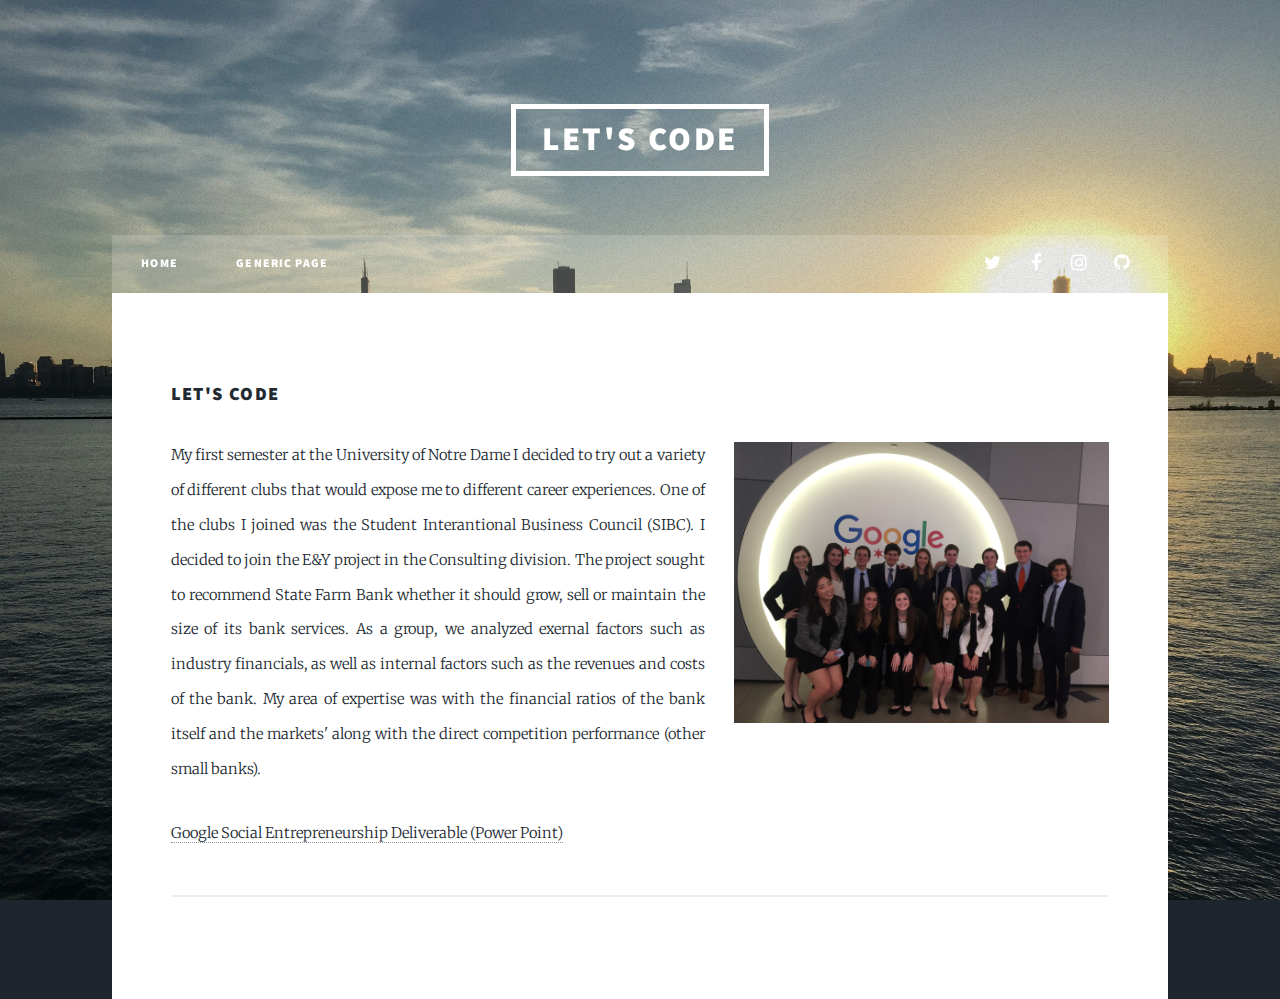
==== accenture.html @ 3b5576fb "addition of html pages (without much modifications to the actual pages) I am just setting up the ske" ====
<!DOCTYPE HTML>
<!--
	Massively by HTML5 UP
	html5up.net | @ajlkn
	Free for personal and commercial use under the CCA 3.0 license (html5up.net/license)
-->
<html>
	<head>
		<title>Let's Code</title>
		<meta charset="utf-8" />
		<meta name="viewport" content="width=device-width, initial-scale=1, user-scalable=no" />
		<link rel="stylesheet" href="assets/css/main.css" />
		<noscript><link rel="stylesheet" href="assets/css/noscript.css" /></noscript>
	</head>
	<body class="is-loading">

		<!-- Wrapper -->
			<div id="wrapper">

				<!-- Header -->
					<header id="header">
						<a href="letscode.html" class="logo">Let's Code</a>
					</header>

				<!-- Nav -->
					<nav id="nav">
						<ul class="links">
							<li><a href="index.html">Home</a></li>
							<li><a href="generic.html">Generic Page</a></li>
						</ul>
						<ul class="icons">
							<li><a href="https://twitter.com/jorginazario?lang=en" class="icon fa-twitter"><span class="label">Twitter</span></a></li>
							<li><a href="https://www.facebook.com/jorge.nazario.1253" class="icon fa-facebook"><span class="label">Facebook</span></a></li>
							<li><a href="https://www.instagram.com/jorginazario/" class="icon fa-instagram"><span class="label">Instagram</span></a></li>
							<li><a href="https://github.com/jorginazario" class="icon fa-github"><span class="label">GitHub</span></a></li>
						</ul>
					</nav>

				<!-- Main -->
					<div id="main">

						<!-- Post -->
							<section class="post">

									<h3>Let's Code</h3>
									<p><span class="image right"><img src="images/Google_Group.JPG" alt="" /></span><p>My first semester at the University of Notre Dame I decided to try out a variety of different clubs that would expose me to different career experiences. One of the clubs I joined was the Student Interantional Business Council (SIBC). I decided to join the E&Y project in the Consulting division. The project sought to recommend State Farm Bank whether it should grow, sell or maintain the size of its bank services. As a group, we analyzed exernal factors such as industry financials, as well as internal factors such as the revenues and costs of the bank. My area of expertise was with the financial ratios of the bank itself and the markets' along with the direct competition performance (other small banks). </p>
									<a href="PEPYDECKFINALINPROGRESS.pdf"><span class="image right"></span>Google Social Entrepreneurship Deliverable (Power Point)</a>
									<hr />
                        </section>
                </div>

			</div>

		<!-- Scripts -->
			<script src="assets/js/jquery.min.js"></script>
			<script src="assets/js/jquery.scrollex.min.js"></script>
			<script src="assets/js/jquery.scrolly.min.js"></script>
			<script src="assets/js/skel.min.js"></script>
			<script src="assets/js/util.js"></script>
			<script src="assets/js/main.js"></script>

	</body>
</html>
---- assets/css/main.css ----
@import url(font-awesome.min.css);
@import url("https://fonts.googleapis.com/css?family=Merriweather:300,700,300italic,700italic|Source+Sans+Pro:900");

/*
	Massively by HTML5 UP
	html5up.net | @ajlkn
	Free for personal and commercial use under the CCA 3.0 license (html5up.net/license)
*/

/* Reset */

	html, body, div, span, applet, object, iframe, h1, h2, h3, h4, h5, h6, p, blockquote, pre, a, abbr, acronym, address, big, cite, code, del, dfn, em, img, ins, kbd, q, s, samp, small, strike, strong, sub, sup, tt, var, b, u, i, center, dl, dt, dd, ol, ul, li, fieldset, form, label, legend, table, caption, tbody, tfoot, thead, tr, th, td, article, aside, canvas, details, embed, figure, figcaption, footer, header, hgroup, menu, nav, output, ruby, section, summary, time, mark, audio, video {
		margin: 0;
		padding: 0;
		border: 0;
		font-size: 100%;
		font: inherit;
		vertical-align: baseline;
	}

	article, aside, details, figcaption, figure, footer, header, hgroup, menu, nav, section {
		display: block;
	}

	body {
		line-height: 1;
	}

	ol, ul {
		list-style: none;
	}

	blockquote, q {
		quotes: none;
	}

	blockquote:before, blockquote:after, q:before, q:after {
		content: '';
		content: none;
	}

	table {
		border-collapse: collapse;
		border-spacing: 0;
	}

	body {
		-webkit-text-size-adjust: none;
	}

/* Box Model */

	*, *:before, *:after {
		-moz-box-sizing: border-box;
		-webkit-box-sizing: border-box;
		box-sizing: border-box;
	}

/* Grid */

	.row {
		border-bottom: solid 1px transparent;
		-moz-box-sizing: border-box;
		-webkit-box-sizing: border-box;
		box-sizing: border-box;
	}

	.row > * {
		float: left;
		-moz-box-sizing: border-box;
		-webkit-box-sizing: border-box;
		box-sizing: border-box;
	}

	.row:after, .row:before {
		content: '';
		display: block;
		clear: both;
		height: 0;
	}

	.row.uniform > * > :first-child {
		margin-top: 0;
	}

	.row.uniform > * > :last-child {
		margin-bottom: 0;
	}

	.row.\30 \25 > * {
		padding: 0 0 0 0rem;
	}

	.row.\30 \25 {
		margin: 0 0 -1px 0rem;
	}

	.row.uniform.\30 \25 > * {
		padding: 0rem 0 0 0rem;
	}

	.row.uniform.\30 \25 {
		margin: 0rem 0 -1px 0rem;
	}

	.row > * {
		padding: 0 0 0 1.5rem;
	}

	.row {
		margin: 0 0 -1px -1.5rem;
	}

	.row.uniform > * {
		padding: 1.5rem 0 0 1.5rem;
	}

	.row.uniform {
		margin: -1.5rem 0 -1px -1.5rem;
	}

	.row.\32 00\25 > * {
		padding: 0 0 0 3rem;
	}

	.row.\32 00\25 {
		margin: 0 0 -1px -3rem;
	}

	.row.uniform.\32 00\25 > * {
		padding: 3rem 0 0 3rem;
	}

	.row.uniform.\32 00\25 {
		margin: -3rem 0 -1px -3rem;
	}

	.row.\31 50\25 > * {
		padding: 0 0 0 2.25rem;
	}

	.row.\31 50\25 {
		margin: 0 0 -1px -2.25rem;
	}

	.row.uniform.\31 50\25 > * {
		padding: 2.25rem 0 0 2.25rem;
	}

	.row.uniform.\31 50\25 {
		margin: -2.25rem 0 -1px -2.25rem;
	}

	.row.\35 0\25 > * {
		padding: 0 0 0 0.75rem;
	}

	.row.\35 0\25 {
		margin: 0 0 -1px -0.75rem;
	}

	.row.uniform.\35 0\25 > * {
		padding: 0.75rem 0 0 0.75rem;
	}

	.row.uniform.\35 0\25 {
		margin: -0.75rem 0 -1px -0.75rem;
	}

	.row.\32 5\25 > * {
		padding: 0 0 0 0.375rem;
	}

	.row.\32 5\25 {
		margin: 0 0 -1px -0.375rem;
	}

	.row.uniform.\32 5\25 > * {
		padding: 0.375rem 0 0 0.375rem;
	}

	.row.uniform.\32 5\25 {
		margin: -0.375rem 0 -1px -0.375rem;
	}

	.\31 2u, .\31 2u\24 {
		width: 100%;
		clear: none;
		margin-left: 0;
	}

	.\31 1u, .\31 1u\24 {
		width: 91.6666666667%;
		clear: none;
		margin-left: 0;
	}

	.\31 0u, .\31 0u\24 {
		width: 83.3333333333%;
		clear: none;
		margin-left: 0;
	}

	.\39 u, .\39 u\24 {
		width: 75%;
		clear: none;
		margin-left: 0;
	}

	.\38 u, .\38 u\24 {
		width: 66.6666666667%;
		clear: none;
		margin-left: 0;
	}

	.\37 u, .\37 u\24 {
		width: 58.3333333333%;
		clear: none;
		margin-left: 0;
	}

	.\36 u, .\36 u\24 {
		width: 50%;
		clear: none;
		margin-left: 0;
	}

	.\35 u, .\35 u\24 {
		width: 41.6666666667%;
		clear: none;
		margin-left: 0;
	}

	.\34 u, .\34 u\24 {
		width: 33.3333333333%;
		clear: none;
		margin-left: 0;
	}

	.\33 u, .\33 u\24 {
		width: 25%;
		clear: none;
		margin-left: 0;
	}

	.\32 u, .\32 u\24 {
		width: 16.6666666667%;
		clear: none;
		margin-left: 0;
	}

	.\31 u, .\31 u\24 {
		width: 8.3333333333%;
		clear: none;
		margin-left: 0;
	}

	.\31 2u\24 + *,
	.\31 1u\24 + *,
	.\31 0u\24 + *,
	.\39 u\24 + *,
	.\38 u\24 + *,
	.\37 u\24 + *,
	.\36 u\24 + *,
	.\35 u\24 + *,
	.\34 u\24 + *,
	.\33 u\24 + *,
	.\32 u\24 + *,
	.\31 u\24 + * {
		clear: left;
	}

	.\-11u {
		margin-left: 91.66667%;
	}

	.\-10u {
		margin-left: 83.33333%;
	}

	.\-9u {
		margin-left: 75%;
	}

	.\-8u {
		margin-left: 66.66667%;
	}

	.\-7u {
		margin-left: 58.33333%;
	}

	.\-6u {
		margin-left: 50%;
	}

	.\-5u {
		margin-left: 41.66667%;
	}

	.\-4u {
		margin-left: 33.33333%;
	}

	.\-3u {
		margin-left: 25%;
	}

	.\-2u {
		margin-left: 16.66667%;
	}

	.\-1u {
		margin-left: 8.33333%;
	}

	@media screen and (max-width: 1680px) {

		.row > * {
			padding: 0 0 0 1.5rem;
		}

		.row {
			margin: 0 0 -1px -1.5rem;
		}

		.row.uniform > * {
			padding: 1.5rem 0 0 1.5rem;
		}

		.row.uniform {
			margin: -1.5rem 0 -1px -1.5rem;
		}

		.row.\32 00\25 > * {
			padding: 0 0 0 3rem;
		}

		.row.\32 00\25 {
			margin: 0 0 -1px -3rem;
		}

		.row.uniform.\32 00\25 > * {
			padding: 3rem 0 0 3rem;
		}

		.row.uniform.\32 00\25 {
			margin: -3rem 0 -1px -3rem;
		}

		.row.\31 50\25 > * {
			padding: 0 0 0 2.25rem;
		}

		.row.\31 50\25 {
			margin: 0 0 -1px -2.25rem;
		}

		.row.uniform.\31 50\25 > * {
			padding: 2.25rem 0 0 2.25rem;
		}

		.row.uniform.\31 50\25 {
			margin: -2.25rem 0 -1px -2.25rem;
		}

		.row.\35 0\25 > * {
			padding: 0 0 0 0.75rem;
		}

		.row.\35 0\25 {
			margin: 0 0 -1px -0.75rem;
		}

		.row.uniform.\35 0\25 > * {
			padding: 0.75rem 0 0 0.75rem;
		}

		.row.uniform.\35 0\25 {
			margin: -0.75rem 0 -1px -0.75rem;
		}

		.row.\32 5\25 > * {
			padding: 0 0 0 0.375rem;
		}

		.row.\32 5\25 {
			margin: 0 0 -1px -0.375rem;
		}

		.row.uniform.\32 5\25 > * {
			padding: 0.375rem 0 0 0.375rem;
		}

		.row.uniform.\32 5\25 {
			margin: -0.375rem 0 -1px -0.375rem;
		}

		.\31 2u\28xlarge\29, .\31 2u\24\28xlarge\29 {
			width: 100%;
			clear: none;
			margin-left: 0;
		}

		.\31 1u\28xlarge\29, .\31 1u\24\28xlarge\29 {
			width: 91.6666666667%;
			clear: none;
			margin-left: 0;
		}

		.\31 0u\28xlarge\29, .\31 0u\24\28xlarge\29 {
			width: 83.3333333333%;
			clear: none;
			margin-left: 0;
		}

		.\39 u\28xlarge\29, .\39 u\24\28xlarge\29 {
			width: 75%;
			clear: none;
			margin-left: 0;
		}

		.\38 u\28xlarge\29, .\38 u\24\28xlarge\29 {
			width: 66.6666666667%;
			clear: none;
			margin-left: 0;
		}

		.\37 u\28xlarge\29, .\37 u\24\28xlarge\29 {
			width: 58.3333333333%;
			clear: none;
			margin-left: 0;
		}

		.\36 u\28xlarge\29, .\36 u\24\28xlarge\29 {
			width: 50%;
			clear: none;
			margin-left: 0;
		}

		.\35 u\28xlarge\29, .\35 u\24\28xlarge\29 {
			width: 41.6666666667%;
			clear: none;
			margin-left: 0;
		}

		.\34 u\28xlarge\29, .\34 u\24\28xlarge\29 {
			width: 33.3333333333%;
			clear: none;
			margin-left: 0;
		}

		.\33 u\28xlarge\29, .\33 u\24\28xlarge\29 {
			width: 25%;
			clear: none;
			margin-left: 0;
		}

		.\32 u\28xlarge\29, .\32 u\24\28xlarge\29 {
			width: 16.6666666667%;
			clear: none;
			margin-left: 0;
		}

		.\31 u\28xlarge\29, .\31 u\24\28xlarge\29 {
			width: 8.3333333333%;
			clear: none;
			margin-left: 0;
		}

		.\31 2u\24\28xlarge\29 + *,
		.\31 1u\24\28xlarge\29 + *,
		.\31 0u\24\28xlarge\29 + *,
		.\39 u\24\28xlarge\29 + *,
		.\38 u\24\28xlarge\29 + *,
		.\37 u\24\28xlarge\29 + *,
		.\36 u\24\28xlarge\29 + *,
		.\35 u\24\28xlarge\29 + *,
		.\34 u\24\28xlarge\29 + *,
		.\33 u\24\28xlarge\29 + *,
		.\32 u\24\28xlarge\29 + *,
		.\31 u\24\28xlarge\29 + * {
			clear: left;
		}

		.\-11u\28xlarge\29 {
			margin-left: 91.66667%;
		}

		.\-10u\28xlarge\29 {
			margin-left: 83.33333%;
		}

		.\-9u\28xlarge\29 {
			margin-left: 75%;
		}

		.\-8u\28xlarge\29 {
			margin-left: 66.66667%;
		}

		.\-7u\28xlarge\29 {
			margin-left: 58.33333%;
		}

		.\-6u\28xlarge\29 {
			margin-left: 50%;
		}

		.\-5u\28xlarge\29 {
			margin-left: 41.66667%;
		}

		.\-4u\28xlarge\29 {
			margin-left: 33.33333%;
		}

		.\-3u\28xlarge\29 {
			margin-left: 25%;
		}

		.\-2u\28xlarge\29 {
			margin-left: 16.66667%;
		}

		.\-1u\28xlarge\29 {
			margin-left: 8.33333%;
		}

	}

	@media screen and (max-width: 1280px) {

		.row > * {
			padding: 0 0 0 1.5rem;
		}

		.row {
			margin: 0 0 -1px -1.5rem;
		}

		.row.uniform > * {
			padding: 1.5rem 0 0 1.5rem;
		}

		.row.uniform {
			margin: -1.5rem 0 -1px -1.5rem;
		}

		.row.\32 00\25 > * {
			padding: 0 0 0 3rem;
		}

		.row.\32 00\25 {
			margin: 0 0 -1px -3rem;
		}

		.row.uniform.\32 00\25 > * {
			padding: 3rem 0 0 3rem;
		}

		.row.uniform.\32 00\25 {
			margin: -3rem 0 -1px -3rem;
		}

		.row.\31 50\25 > * {
			padding: 0 0 0 2.25rem;
		}

		.row.\31 50\25 {
			margin: 0 0 -1px -2.25rem;
		}

		.row.uniform.\31 50\25 > * {
			padding: 2.25rem 0 0 2.25rem;
		}

		.row.uniform.\31 50\25 {
			margin: -2.25rem 0 -1px -2.25rem;
		}

		.row.\35 0\25 > * {
			padding: 0 0 0 0.75rem;
		}

		.row.\35 0\25 {
			margin: 0 0 -1px -0.75rem;
		}

		.row.uniform.\35 0\25 > * {
			padding: 0.75rem 0 0 0.75rem;
		}

		.row.uniform.\35 0\25 {
			margin: -0.75rem 0 -1px -0.75rem;
		}

		.row.\32 5\25 > * {
			padding: 0 0 0 0.375rem;
		}

		.row.\32 5\25 {
			margin: 0 0 -1px -0.375rem;
		}

		.row.uniform.\32 5\25 > * {
			padding: 0.375rem 0 0 0.375rem;
		}

		.row.uniform.\32 5\25 {
			margin: -0.375rem 0 -1px -0.375rem;
		}

		.\31 2u\28large\29, .\31 2u\24\28large\29 {
			width: 100%;
			clear: none;
			margin-left: 0;
		}

		.\31 1u\28large\29, .\31 1u\24\28large\29 {
			width: 91.6666666667%;
			clear: none;
			margin-left: 0;
		}

		.\31 0u\28large\29, .\31 0u\24\28large\29 {
			width: 83.3333333333%;
			clear: none;
			margin-left: 0;
		}

		.\39 u\28large\29, .\39 u\24\28large\29 {
			width: 75%;
			clear: none;
			margin-left: 0;
		}

		.\38 u\28large\29, .\38 u\24\28large\29 {
			width: 66.6666666667%;
			clear: none;
			margin-left: 0;
		}

		.\37 u\28large\29, .\37 u\24\28large\29 {
			width: 58.3333333333%;
			clear: none;
			margin-left: 0;
		}

		.\36 u\28large\29, .\36 u\24\28large\29 {
			width: 50%;
			clear: none;
			margin-left: 0;
		}

		.\35 u\28large\29, .\35 u\24\28large\29 {
			width: 41.6666666667%;
			clear: none;
			margin-left: 0;
		}

		.\34 u\28large\29, .\34 u\24\28large\29 {
			width: 33.3333333333%;
			clear: none;
			margin-left: 0;
		}

		.\33 u\28large\29, .\33 u\24\28large\29 {
			width: 25%;
			clear: none;
			margin-left: 0;
		}

		.\32 u\28large\29, .\32 u\24\28large\29 {
			width: 16.6666666667%;
			clear: none;
			margin-left: 0;
		}

		.\31 u\28large\29, .\31 u\24\28large\29 {
			width: 8.3333333333%;
			clear: none;
			margin-left: 0;
		}

		.\31 2u\24\28large\29 + *,
		.\31 1u\24\28large\29 + *,
		.\31 0u\24\28large\29 + *,
		.\39 u\24\28large\29 + *,
		.\38 u\24\28large\29 + *,
		.\37 u\24\28large\29 + *,
		.\36 u\24\28large\29 + *,
		.\35 u\24\28large\29 + *,
		.\34 u\24\28large\29 + *,
		.\33 u\24\28large\29 + *,
		.\32 u\24\28large\29 + *,
		.\31 u\24\28large\29 + * {
			clear: left;
		}

		.\-11u\28large\29 {
			margin-left: 91.66667%;
		}

		.\-10u\28large\29 {
			margin-left: 83.33333%;
		}

		.\-9u\28large\29 {
			margin-left: 75%;
		}

		.\-8u\28large\29 {
			margin-left: 66.66667%;
		}

		.\-7u\28large\29 {
			margin-left: 58.33333%;
		}

		.\-6u\28large\29 {
			margin-left: 50%;
		}

		.\-5u\28large\29 {
			margin-left: 41.66667%;
		}

		.\-4u\28large\29 {
			margin-left: 33.33333%;
		}

		.\-3u\28large\29 {
			margin-left: 25%;
		}

		.\-2u\28large\29 {
			margin-left: 16.66667%;
		}

		.\-1u\28large\29 {
			margin-left: 8.33333%;
		}

	}

	@media screen and (max-width: 980px) {

		.row > * {
			padding: 0 0 0 1.5rem;
		}

		.row {
			margin: 0 0 -1px -1.5rem;
		}

		.row.uniform > * {
			padding: 1.5rem 0 0 1.5rem;
		}

		.row.uniform {
			margin: -1.5rem 0 -1px -1.5rem;
		}

		.row.\32 00\25 > * {
			padding: 0 0 0 3rem;
		}

		.row.\32 00\25 {
			margin: 0 0 -1px -3rem;
		}

		.row.uniform.\32 00\25 > * {
			padding: 3rem 0 0 3rem;
		}

		.row.uniform.\32 00\25 {
			margin: -3rem 0 -1px -3rem;
		}

		.row.\31 50\25 > * {
			padding: 0 0 0 2.25rem;
		}

		.row.\31 50\25 {
			margin: 0 0 -1px -2.25rem;
		}

		.row.uniform.\31 50\25 > * {
			padding: 2.25rem 0 0 2.25rem;
		}

		.row.uniform.\31 50\25 {
			margin: -2.25rem 0 -1px -2.25rem;
		}

		.row.\35 0\25 > * {
			padding: 0 0 0 0.75rem;
		}

		.row.\35 0\25 {
			margin: 0 0 -1px -0.75rem;
		}

		.row.uniform.\35 0\25 > * {
			padding: 0.75rem 0 0 0.75rem;
		}

		.row.uniform.\35 0\25 {
			margin: -0.75rem 0 -1px -0.75rem;
		}

		.row.\32 5\25 > * {
			padding: 0 0 0 0.375rem;
		}

		.row.\32 5\25 {
			margin: 0 0 -1px -0.375rem;
		}

		.row.uniform.\32 5\25 > * {
			padding: 0.375rem 0 0 0.375rem;
		}

		.row.uniform.\32 5\25 {
			margin: -0.375rem 0 -1px -0.375rem;
		}

		.\31 2u\28medium\29, .\31 2u\24\28medium\29 {
			width: 100%;
			clear: none;
			margin-left: 0;
		}

		.\31 1u\28medium\29, .\31 1u\24\28medium\29 {
			width: 91.6666666667%;
			clear: none;
			margin-left: 0;
		}

		.\31 0u\28medium\29, .\31 0u\24\28medium\29 {
			width: 83.3333333333%;
			clear: none;
			margin-left: 0;
		}

		.\39 u\28medium\29, .\39 u\24\28medium\29 {
			width: 75%;
			clear: none;
			margin-left: 0;
		}

		.\38 u\28medium\29, .\38 u\24\28medium\29 {
			width: 66.6666666667%;
			clear: none;
			margin-left: 0;
		}

		.\37 u\28medium\29, .\37 u\24\28medium\29 {
			width: 58.3333333333%;
			clear: none;
			margin-left: 0;
		}

		.\36 u\28medium\29, .\36 u\24\28medium\29 {
			width: 50%;
			clear: none;
			margin-left: 0;
		}

		.\35 u\28medium\29, .\35 u\24\28medium\29 {
			width: 41.6666666667%;
			clear: none;
			margin-left: 0;
		}

		.\34 u\28medium\29, .\34 u\24\28medium\29 {
			width: 33.3333333333%;
			clear: none;
			margin-left: 0;
		}

		.\33 u\28medium\29, .\33 u\24\28medium\29 {
			width: 25%;
			clear: none;
			margin-left: 0;
		}

		.\32 u\28medium\29, .\32 u\24\28medium\29 {
			width: 16.6666666667%;
			clear: none;
			margin-left: 0;
		}

		.\31 u\28medium\29, .\31 u\24\28medium\29 {
			width: 8.3333333333%;
			clear: none;
			margin-left: 0;
		}

		.\31 2u\24\28medium\29 + *,
		.\31 1u\24\28medium\29 + *,
		.\31 0u\24\28medium\29 + *,
		.\39 u\24\28medium\29 + *,
		.\38 u\24\28medium\29 + *,
		.\37 u\24\28medium\29 + *,
		.\36 u\24\28medium\29 + *,
		.\35 u\24\28medium\29 + *,
		.\34 u\24\28medium\29 + *,
		.\33 u\24\28medium\29 + *,
		.\32 u\24\28medium\29 + *,
		.\31 u\24\28medium\29 + * {
			clear: left;
		}

		.\-11u\28medium\29 {
			margin-left: 91.66667%;
		}

		.\-10u\28medium\29 {
			margin-left: 83.33333%;
		}

		.\-9u\28medium\29 {
			margin-left: 75%;
		}

		.\-8u\28medium\29 {
			margin-left: 66.66667%;
		}

		.\-7u\28medium\29 {
			margin-left: 58.33333%;
		}

		.\-6u\28medium\29 {
			margin-left: 50%;
		}

		.\-5u\28medium\29 {
			margin-left: 41.66667%;
		}

		.\-4u\28medium\29 {
			margin-left: 33.33333%;
		}

		.\-3u\28medium\29 {
			margin-left: 25%;
		}

		.\-2u\28medium\29 {
			margin-left: 16.66667%;
		}

		.\-1u\28medium\29 {
			margin-left: 8.33333%;
		}

	}

	@media screen and (max-width: 736px) {

		.row > * {
			padding: 0 0 0 1.5rem;
		}

		.row {
			margin: 0 0 -1px -1.5rem;
		}

		.row.uniform > * {
			padding: 1.5rem 0 0 1.5rem;
		}

		.row.uniform {
			margin: -1.5rem 0 -1px -1.5rem;
		}

		.row.\32 00\25 > * {
			padding: 0 0 0 3rem;
		}

		.row.\32 00\25 {
			margin: 0 0 -1px -3rem;
		}

		.row.uniform.\32 00\25 > * {
			padding: 3rem 0 0 3rem;
		}

		.row.uniform.\32 00\25 {
			margin: -3rem 0 -1px -3rem;
		}

		.row.\31 50\25 > * {
			padding: 0 0 0 2.25rem;
		}

		.row.\31 50\25 {
			margin: 0 0 -1px -2.25rem;
		}

		.row.uniform.\31 50\25 > * {
			padding: 2.25rem 0 0 2.25rem;
		}

		.row.uniform.\31 50\25 {
			margin: -2.25rem 0 -1px -2.25rem;
		}

		.row.\35 0\25 > * {
			padding: 0 0 0 0.75rem;
		}

		.row.\35 0\25 {
			margin: 0 0 -1px -0.75rem;
		}

		.row.uniform.\35 0\25 > * {
			padding: 0.75rem 0 0 0.75rem;
		}

		.row.uniform.\35 0\25 {
			margin: -0.75rem 0 -1px -0.75rem;
		}

		.row.\32 5\25 > * {
			padding: 0 0 0 0.375rem;
		}

		.row.\32 5\25 {
			margin: 0 0 -1px -0.375rem;
		}

		.row.uniform.\32 5\25 > * {
			padding: 0.375rem 0 0 0.375rem;
		}

		.row.uniform.\32 5\25 {
			margin: -0.375rem 0 -1px -0.375rem;
		}

		.\31 2u\28small\29, .\31 2u\24\28small\29 {
			width: 100%;
			clear: none;
			margin-left: 0;
		}

		.\31 1u\28small\29, .\31 1u\24\28small\29 {
			width: 91.6666666667%;
			clear: none;
			margin-left: 0;
		}

		.\31 0u\28small\29, .\31 0u\24\28small\29 {
			width: 83.3333333333%;
			clear: none;
			margin-left: 0;
		}

		.\39 u\28small\29, .\39 u\24\28small\29 {
			width: 75%;
			clear: none;
			margin-left: 0;
		}

		.\38 u\28small\29, .\38 u\24\28small\29 {
			width: 66.6666666667%;
			clear: none;
			margin-left: 0;
		}

		.\37 u\28small\29, .\37 u\24\28small\29 {
			width: 58.3333333333%;
			clear: none;
			margin-left: 0;
		}

		.\36 u\28small\29, .\36 u\24\28small\29 {
			width: 50%;
			clear: none;
			margin-left: 0;
		}

		.\35 u\28small\29, .\35 u\24\28small\29 {
			width: 41.6666666667%;
			clear: none;
			margin-left: 0;
		}

		.\34 u\28small\29, .\34 u\24\28small\29 {
			width: 33.3333333333%;
			clear: none;
			margin-left: 0;
		}

		.\33 u\28small\29, .\33 u\24\28small\29 {
			width: 25%;
			clear: none;
			margin-left: 0;
		}

		.\32 u\28small\29, .\32 u\24\28small\29 {
			width: 16.6666666667%;
			clear: none;
			margin-left: 0;
		}

		.\31 u\28small\29, .\31 u\24\28small\29 {
			width: 8.3333333333%;
			clear: none;
			margin-left: 0;
		}

		.\31 2u\24\28small\29 + *,
		.\31 1u\24\28small\29 + *,
		.\31 0u\24\28small\29 + *,
		.\39 u\24\28small\29 + *,
		.\38 u\24\28small\29 + *,
		.\37 u\24\28small\29 + *,
		.\36 u\24\28small\29 + *,
		.\35 u\24\28small\29 + *,
		.\34 u\24\28small\29 + *,
		.\33 u\24\28small\29 + *,
		.\32 u\24\28small\29 + *,
		.\31 u\24\28small\29 + * {
			clear: left;
		}

		.\-11u\28small\29 {
			margin-left: 91.66667%;
		}

		.\-10u\28small\29 {
			margin-left: 83.33333%;
		}

		.\-9u\28small\29 {
			margin-left: 75%;
		}

		.\-8u\28small\29 {
			margin-left: 66.66667%;
		}

		.\-7u\28small\29 {
			margin-left: 58.33333%;
		}

		.\-6u\28small\29 {
			margin-left: 50%;
		}

		.\-5u\28small\29 {
			margin-left: 41.66667%;
		}

		.\-4u\28small\29 {
			margin-left: 33.33333%;
		}

		.\-3u\28small\29 {
			margin-left: 25%;
		}

		.\-2u\28small\29 {
			margin-left: 16.66667%;
		}

		.\-1u\28small\29 {
			margin-left: 8.33333%;
		}

	}

	@media screen and (max-width: 480px) {

		.row > * {
			padding: 0 0 0 1.5rem;
		}

		.row {
			margin: 0 0 -1px -1.5rem;
		}

		.row.uniform > * {
			padding: 1.5rem 0 0 1.5rem;
		}

		.row.uniform {
			margin: -1.5rem 0 -1px -1.5rem;
		}

		.row.\32 00\25 > * {
			padding: 0 0 0 3rem;
		}

		.row.\32 00\25 {
			margin: 0 0 -1px -3rem;
		}

		.row.uniform.\32 00\25 > * {
			padding: 3rem 0 0 3rem;
		}

		.row.uniform.\32 00\25 {
			margin: -3rem 0 -1px -3rem;
		}

		.row.\31 50\25 > * {
			padding: 0 0 0 2.25rem;
		}

		.row.\31 50\25 {
			margin: 0 0 -1px -2.25rem;
		}

		.row.uniform.\31 50\25 > * {
			padding: 2.25rem 0 0 2.25rem;
		}

		.row.uniform.\31 50\25 {
			margin: -2.25rem 0 -1px -2.25rem;
		}

		.row.\35 0\25 > * {
			padding: 0 0 0 0.75rem;
		}

		.row.\35 0\25 {
			margin: 0 0 -1px -0.75rem;
		}

		.row.uniform.\35 0\25 > * {
			padding: 0.75rem 0 0 0.75rem;
		}

		.row.uniform.\35 0\25 {
			margin: -0.75rem 0 -1px -0.75rem;
		}

		.row.\32 5\25 > * {
			padding: 0 0 0 0.375rem;
		}

		.row.\32 5\25 {
			margin: 0 0 -1px -0.375rem;
		}

		.row.uniform.\32 5\25 > * {
			padding: 0.375rem 0 0 0.375rem;
		}

		.row.uniform.\32 5\25 {
			margin: -0.375rem 0 -1px -0.375rem;
		}

		.\31 2u\28xsmall\29, .\31 2u\24\28xsmall\29 {
			width: 100%;
			clear: none;
			margin-left: 0;
		}

		.\31 1u\28xsmall\29, .\31 1u\24\28xsmall\29 {
			width: 91.6666666667%;
			clear: none;
			margin-left: 0;
		}

		.\31 0u\28xsmall\29, .\31 0u\24\28xsmall\29 {
			width: 83.3333333333%;
			clear: none;
			margin-left: 0;
		}

		.\39 u\28xsmall\29, .\39 u\24\28xsmall\29 {
			width: 75%;
			clear: none;
			margin-left: 0;
		}

		.\38 u\28xsmall\29, .\38 u\24\28xsmall\29 {
			width: 66.6666666667%;
			clear: none;
			margin-left: 0;
		}

		.\37 u\28xsmall\29, .\37 u\24\28xsmall\29 {
			width: 58.3333333333%;
			clear: none;
			margin-left: 0;
		}

		.\36 u\28xsmall\29, .\36 u\24\28xsmall\29 {
			width: 50%;
			clear: none;
			margin-left: 0;
		}

		.\35 u\28xsmall\29, .\35 u\24\28xsmall\29 {
			width: 41.6666666667%;
			clear: none;
			margin-left: 0;
		}

		.\34 u\28xsmall\29, .\34 u\24\28xsmall\29 {
			width: 33.3333333333%;
			clear: none;
			margin-left: 0;
		}

		.\33 u\28xsmall\29, .\33 u\24\28xsmall\29 {
			width: 25%;
			clear: none;
			margin-left: 0;
		}

		.\32 u\28xsmall\29, .\32 u\24\28xsmall\29 {
			width: 16.6666666667%;
			clear: none;
			margin-left: 0;
		}

		.\31 u\28xsmall\29, .\31 u\24\28xsmall\29 {
			width: 8.3333333333%;
			clear: none;
			margin-left: 0;
		}

		.\31 2u\24\28xsmall\29 + *,
		.\31 1u\24\28xsmall\29 + *,
		.\31 0u\24\28xsmall\29 + *,
		.\39 u\24\28xsmall\29 + *,
		.\38 u\24\28xsmall\29 + *,
		.\37 u\24\28xsmall\29 + *,
		.\36 u\24\28xsmall\29 + *,
		.\35 u\24\28xsmall\29 + *,
		.\34 u\24\28xsmall\29 + *,
		.\33 u\24\28xsmall\29 + *,
		.\32 u\24\28xsmall\29 + *,
		.\31 u\24\28xsmall\29 + * {
			clear: left;
		}

		.\-11u\28xsmall\29 {
			margin-left: 91.66667%;
		}

		.\-10u\28xsmall\29 {
			margin-left: 83.33333%;
		}

		.\-9u\28xsmall\29 {
			margin-left: 75%;
		}

		.\-8u\28xsmall\29 {
			margin-left: 66.66667%;
		}

		.\-7u\28xsmall\29 {
			margin-left: 58.33333%;
		}

		.\-6u\28xsmall\29 {
			margin-left: 50%;
		}

		.\-5u\28xsmall\29 {
			margin-left: 41.66667%;
		}

		.\-4u\28xsmall\29 {
			margin-left: 33.33333%;
		}

		.\-3u\28xsmall\29 {
			margin-left: 25%;
		}

		.\-2u\28xsmall\29 {
			margin-left: 16.66667%;
		}

		.\-1u\28xsmall\29 {
			margin-left: 8.33333%;
		}

	}

	@media screen and (max-width: 360px) {

		.row > * {
			padding: 0 0 0 1.5rem;
		}

		.row {
			margin: 0 0 -1px -1.5rem;
		}

		.row.uniform > * {
			padding: 1.5rem 0 0 1.5rem;
		}

		.row.uniform {
			margin: -1.5rem 0 -1px -1.5rem;
		}

		.row.\32 00\25 > * {
			padding: 0 0 0 3rem;
		}

		.row.\32 00\25 {
			margin: 0 0 -1px -3rem;
		}

		.row.uniform.\32 00\25 > * {
			padding: 3rem 0 0 3rem;
		}

		.row.uniform.\32 00\25 {
			margin: -3rem 0 -1px -3rem;
		}

		.row.\31 50\25 > * {
			padding: 0 0 0 2.25rem;
		}

		.row.\31 50\25 {
			margin: 0 0 -1px -2.25rem;
		}

		.row.uniform.\31 50\25 > * {
			padding: 2.25rem 0 0 2.25rem;
		}

		.row.uniform.\31 50\25 {
			margin: -2.25rem 0 -1px -2.25rem;
		}

		.row.\35 0\25 > * {
			padding: 0 0 0 0.75rem;
		}

		.row.\35 0\25 {
			margin: 0 0 -1px -0.75rem;
		}

		.row.uniform.\35 0\25 > * {
			padding: 0.75rem 0 0 0.75rem;
		}

		.row.uniform.\35 0\25 {
			margin: -0.75rem 0 -1px -0.75rem;
		}

		.row.\32 5\25 > * {
			padding: 0 0 0 0.375rem;
		}

		.row.\32 5\25 {
			margin: 0 0 -1px -0.375rem;
		}

		.row.uniform.\32 5\25 > * {
			padding: 0.375rem 0 0 0.375rem;
		}

		.row.uniform.\32 5\25 {
			margin: -0.375rem 0 -1px -0.375rem;
		}

		.\31 2u\28xxsmall\29, .\31 2u\24\28xxsmall\29 {
			width: 100%;
			clear: none;
			margin-left: 0;
		}

		.\31 1u\28xxsmall\29, .\31 1u\24\28xxsmall\29 {
			width: 91.6666666667%;
			clear: none;
			margin-left: 0;
		}

		.\31 0u\28xxsmall\29, .\31 0u\24\28xxsmall\29 {
			width: 83.3333333333%;
			clear: none;
			margin-left: 0;
		}

		.\39 u\28xxsmall\29, .\39 u\24\28xxsmall\29 {
			width: 75%;
			clear: none;
			margin-left: 0;
		}

		.\38 u\28xxsmall\29, .\38 u\24\28xxsmall\29 {
			width: 66.6666666667%;
			clear: none;
			margin-left: 0;
		}

		.\37 u\28xxsmall\29, .\37 u\24\28xxsmall\29 {
			width: 58.3333333333%;
			clear: none;
			margin-left: 0;
		}

		.\36 u\28xxsmall\29, .\36 u\24\28xxsmall\29 {
			width: 50%;
			clear: none;
			margin-left: 0;
		}

		.\35 u\28xxsmall\29, .\35 u\24\28xxsmall\29 {
			width: 41.6666666667%;
			clear: none;
			margin-left: 0;
		}

		.\34 u\28xxsmall\29, .\34 u\24\28xxsmall\29 {
			width: 33.3333333333%;
			clear: none;
			margin-left: 0;
		}

		.\33 u\28xxsmall\29, .\33 u\24\28xxsmall\29 {
			width: 25%;
			clear: none;
			margin-left: 0;
		}

		.\32 u\28xxsmall\29, .\32 u\24\28xxsmall\29 {
			width: 16.6666666667%;
			clear: none;
			margin-left: 0;
		}

		.\31 u\28xxsmall\29, .\31 u\24\28xxsmall\29 {
			width: 8.3333333333%;
			clear: none;
			margin-left: 0;
		}

		.\31 2u\24\28xxsmall\29 + *,
		.\31 1u\24\28xxsmall\29 + *,
		.\31 0u\24\28xxsmall\29 + *,
		.\39 u\24\28xxsmall\29 + *,
		.\38 u\24\28xxsmall\29 + *,
		.\37 u\24\28xxsmall\29 + *,
		.\36 u\24\28xxsmall\29 + *,
		.\35 u\24\28xxsmall\29 + *,
		.\34 u\24\28xxsmall\29 + *,
		.\33 u\24\28xxsmall\29 + *,
		.\32 u\24\28xxsmall\29 + *,
		.\31 u\24\28xxsmall\29 + * {
			clear: left;
		}

		.\-11u\28xxsmall\29 {
			margin-left: 91.66667%;
		}

		.\-10u\28xxsmall\29 {
			margin-left: 83.33333%;
		}

		.\-9u\28xxsmall\29 {
			margin-left: 75%;
		}

		.\-8u\28xxsmall\29 {
			margin-left: 66.66667%;
		}

		.\-7u\28xxsmall\29 {
			margin-left: 58.33333%;
		}

		.\-6u\28xxsmall\29 {
			margin-left: 50%;
		}

		.\-5u\28xxsmall\29 {
			margin-left: 41.66667%;
		}

		.\-4u\28xxsmall\29 {
			margin-left: 33.33333%;
		}

		.\-3u\28xxsmall\29 {
			margin-left: 25%;
		}

		.\-2u\28xxsmall\29 {
			margin-left: 16.66667%;
		}

		.\-1u\28xxsmall\29 {
			margin-left: 8.33333%;
		}

	}

/* Basic */

	@-ms-viewport {
		width: device-width;
	}

	body {
		-ms-overflow-style: scrollbar;
	}

	@media screen and (max-width: 480px) {

		html, body {
			min-width: 320px;
		}

	}

	body {
		background-color: #1e252d;
	}

		body.is-loading *, body.is-loading *:before, body.is-loading *:after {
			-moz-animation: none !important;
			-webkit-animation: none !important;
			-ms-animation: none !important;
			animation: none !important;
			-moz-transition: none !important;
			-webkit-transition: none !important;
			-ms-transition: none !important;
			transition: none !important;
		}

/* Type */

	html {
		font-size: 16pt;
	}

		@media screen and (max-width: 1680px) {

			html {
				font-size: 12pt;
			}

		}

		@media screen and (max-width: 1280px) {

			html {
				font-size: 11pt;
			}

		}

		@media screen and (max-width: 360px) {

			html {
				font-size: 10pt;
			}

		}

	body {
		color: #212931;
	}

	body, input, select, textarea {
		font-family: "Merriweather", Georgia, serif;
		font-weight: 300;
		font-size: 1rem;
		line-height: 2.375;
	}

	a {
		-moz-transition: color 0.2s ease-in-out, background-color 0.2s ease-in-out, border-color 0.2s ease-in-out, box-shadow 0.2s ease-in-out;
		-webkit-transition: color 0.2s ease-in-out, background-color 0.2s ease-in-out, border-color 0.2s ease-in-out, box-shadow 0.2s ease-in-out;
		-ms-transition: color 0.2s ease-in-out, background-color 0.2s ease-in-out, border-color 0.2s ease-in-out, box-shadow 0.2s ease-in-out;
		transition: color 0.2s ease-in-out, background-color 0.2s ease-in-out, border-color 0.2s ease-in-out, box-shadow 0.2s ease-in-out;
		border-bottom: dotted 1px;
		text-decoration: none;
	}

		a:hover {
			border-bottom-color: transparent;
		}

	strong, b {
		font-weight: 600;
	}

	em, i {
		font-style: italic;
	}

	p {
		text-align: justify;
		margin: 0 0 2rem 0;
	}

	h1, h2, h3, h4, h5, h6 {
		font-family: "Source Sans Pro", Helvetica, sans-serif;
		font-weight: 900;
		line-height: 1.5;
		letter-spacing: 0.075em;
		text-transform: uppercase;
		margin: 0 0 1rem 0;
	}

		h1 a, h2 a, h3 a, h4 a, h5 a, h6 a {
			border-bottom: 0;
			color: inherit;
			text-decoration: none;
		}

	h1 {
		font-size: 4rem;
		line-height: 1.1;
		margin: 0 0 2rem 0;
	}

	h2 {
		font-size: 1.75rem;
		line-height: 1.3;
		margin: 0 0 1.5rem 0;
	}

	h3 {
		font-size: 1.25rem;
		margin: 0 0 1.5rem 0;
	}

	h4 {
		font-size: 1rem;
	}

	h5 {
		font-size: 0.9rem;
	}

	h6 {
		font-size: 0.8rem;
	}

	sub {
		font-size: 0.8rem;
		position: relative;
		top: 0.5rem;
	}

	sup {
		font-size: 0.8rem;
		position: relative;
		top: -0.5rem;
	}

	blockquote {
		border-left: solid 4px;
		font-style: italic;
		margin: 0 0 2rem 0;
		padding: 0.5rem 0 0.5rem 2rem;
	}

	code {
		border: solid 2px;
		font-family: "Courier New", monospace;
		font-size: 0.9rem;
		margin: 0 0.25rem;
		padding: 0.25rem 0.65rem;
	}

	pre {
		-webkit-overflow-scrolling: touch;
		font-family: "Courier New", monospace;
		font-size: 0.9rem;
		margin: 0 0 2rem 0;
	}

		pre code {
			display: block;
			line-height: 1.75;
			padding: 1rem 1.5rem;
			overflow-x: auto;
		}

	hr {
		border: 0;
		border-bottom: solid 2px;
		margin: 3rem 0;
	}

		hr.major {
			margin: 5rem 0;
		}

	.align-left {
		text-align: left;
	}

	.align-center {
		text-align: center;
	}

	.align-right {
		text-align: right;
	}

	input, select, textarea {
		color: #212931;
	}

	a {
		color: #212931;
		border-bottom-color: rgba(33, 41, 49, 0.5);
	}

		a:hover {
			border-bottom-color: transparent;
			color: #18bfef !important;
		}

	strong, b {
		color: #212931;
	}

	h1, h2, h3, h4, h5, h6 {
		color: #212931;
	}

	blockquote {
		border-left-color: #eeeeee;
	}

	code {
		background: rgba(220, 220, 220, 0.25);
		border-color: #eeeeee;
	}

	hr {
		border-bottom-color: #eeeeee;
	}

/* Box */

	.box {
		border: solid 2px;
		margin-bottom: 2rem;
		padding: 1.5rem;
	}

		.box > :last-child,
		.box > :last-child > :last-child,
		.box > :last-child > :last-child > :last-child {
			margin-bottom: 0;
		}

		.box.alt {
			border: 0;
			border-radius: 0;
			padding: 0;
		}

	.box {
		border-color: #eeeeee;
	}

/* Button */

	input[type="submit"],
	input[type="reset"],
	input[type="button"],
	button,
	.button {
		-moz-appearance: none;
		-webkit-appearance: none;
		-ms-appearance: none;
		appearance: none;
		-moz-transition: background-color 0.2s ease-in-out, box-shadow 0.2s ease-in-out, color 0.2s ease-in-out;
		-webkit-transition: background-color 0.2s ease-in-out, box-shadow 0.2s ease-in-out, color 0.2s ease-in-out;
		-ms-transition: background-color 0.2s ease-in-out, box-shadow 0.2s ease-in-out, color 0.2s ease-in-out;
		transition: background-color 0.2s ease-in-out, box-shadow 0.2s ease-in-out, color 0.2s ease-in-out;
		border: 0;
		cursor: pointer;
		display: inline-block;
		font-family: "Source Sans Pro", Helvetica, sans-serif;
		font-size: 0.8rem;
		font-weight: 900;
		letter-spacing: 0.075em;
		height: 3rem;
		line-height: 3rem;
		padding: 0 2rem;
		text-align: center;
		text-decoration: none;
		text-transform: uppercase;
		white-space: nowrap;
	}

		input[type="submit"].icon:before,
		input[type="reset"].icon:before,
		input[type="button"].icon:before,
		button.icon:before,
		.button.icon:before {
			margin-right: 0.5rem;
		}

		input[type="submit"].icon.solo,
		input[type="reset"].icon.solo,
		input[type="button"].icon.solo,
		button.icon.solo,
		.button.icon.solo {
			position: relative;
			width: 4rem;
			height: 4rem;
			line-height: 4rem;
			border-radius: 4rem;
			text-indent: 4rem;
			overflow: hidden;
			padding: 0;
			white-space: nowrap;
		}

			input[type="submit"].icon.solo:before,
			input[type="reset"].icon.solo:before,
			input[type="button"].icon.solo:before,
			button.icon.solo:before,
			.button.icon.solo:before {
				position: absolute;
				display: block;
				top: 0;
				left: 0;
				width: inherit;
				height: inherit;
				line-height: inherit;
				font-size: 1.25rem;
				margin-right: 0;
				text-align: center;
				text-indent: 0;
			}

		input[type="submit"].fit,
		input[type="reset"].fit,
		input[type="button"].fit,
		button.fit,
		.button.fit {
			display: block;
			margin: 0 0 1rem 0;
			width: 100%;
		}

		input[type="submit"].small,
		input[type="reset"].small,
		input[type="button"].small,
		button.small,
		.button.small {
			font-size: 0.7rem;
			height: 2.5rem;
			line-height: 2.5rem;
			padding: 0 1.5rem;
		}

		input[type="submit"].big,
		input[type="reset"].big,
		input[type="button"].big,
		button.big,
		.button.big {
			font-size: 0.9rem;
			height: 3.5rem;
			line-height: 3.5rem;
			padding: 0 2.75rem;
		}

		@media screen and (max-width: 980px) {

			input[type="submit"],
			input[type="reset"],
			input[type="button"],
			button,
			.button {
				font-size: 0.9rem;
				height: 3.25rem;
				line-height: 3.25rem;
			}

				input[type="submit"].big,
				input[type="reset"].big,
				input[type="button"].big,
				button.big,
				.button.big {
					font-size: 1rem;
					height: 3.75rem;
					line-height: 3.75rem;
				}

		}

		input[type="submit"].disabled, input[type="submit"]:disabled,
		input[type="reset"].disabled,
		input[type="reset"]:disabled,
		input[type="button"].disabled,
		input[type="button"]:disabled,
		button.disabled,
		button:disabled,
		.button.disabled,
		.button:disabled {
			-moz-pointer-events: none;
			-webkit-pointer-events: none;
			-ms-pointer-events: none;
			pointer-events: none;
			opacity: 0.25;
		}

	input[type="submit"],
	input[type="reset"],
	input[type="button"],
	button,
	.button {
		background-color: transparent;
		box-shadow: inset 0 0 0 2px #212931;
		color: #212931 !important;
	}

		input[type="submit"]:hover,
		input[type="reset"]:hover,
		input[type="button"]:hover,
		button:hover,
		.button:hover {
			box-shadow: inset 0 0 0 2px #18bfef;
			color: #18bfef !important;
		}

		input[type="submit"].special,
		input[type="reset"].special,
		input[type="button"].special,
		button.special,
		.button.special {
			background-color: #212931;
			box-shadow: none;
			color: #ffffff !important;
		}

			input[type="submit"].special:hover,
			input[type="reset"].special:hover,
			input[type="button"].special:hover,
			button.special:hover,
			.button.special:hover {
				background-color: #18bfef;
			}

/* Form */

	form {
		display: -moz-flex;
		display: -webkit-flex;
		display: -ms-flex;
		display: flex;
		-moz-flex-wrap: wrap;
		-webkit-flex-wrap: wrap;
		-ms-flex-wrap: wrap;
		flex-wrap: wrap;
		width: calc(100% + 3rem);
		margin: -1.5rem 0 2rem -1.5rem;
	}

		form > .field {
			-moz-flex-grow: 0;
			-webkit-flex-grow: 0;
			-ms-flex-grow: 0;
			flex-grow: 0;
			-moz-flex-shrink: 0;
			-webkit-flex-shrink: 0;
			-ms-flex-shrink: 0;
			flex-shrink: 0;
			padding: 1.5rem 0 0 1.5rem;
			width: calc(100% - 1.5rem);
		}

			form > .field.half {
				width: calc(50% - 0.75rem);
			}

			form > .field.third {
				width: calc(100%/3 - 0.5rem);
			}

			form > .field.quarter {
				width: calc(25% - 0.375rem);
			}

		form > .actions {
			-moz-flex-grow: 0;
			-webkit-flex-grow: 0;
			-ms-flex-grow: 0;
			flex-grow: 0;
			-moz-flex-shrink: 1;
			-webkit-flex-shrink: 1;
			-ms-flex-shrink: 1;
			flex-shrink: 1;
			margin: 1.875rem 0 0 1.5rem !important;
			width: calc(100% - 3rem);
		}

		form.alt {
			display: block;
			width: 100%;
			margin: 0 0 2rem 0;
		}

			form.alt > .actions {
				margin: 0 0 2rem 0;
				width: 100%;
			}

		@media screen and (max-width: 480px) {

			form {
				width: calc(100% + 3rem);
				margin: -1.5rem 0 2rem -1.5rem;
			}

				form > .field {
					padding: 1.5rem 0 0 1.5rem;
					width: calc(100% - 1.5rem);
				}

					form > .field.half {
						width: calc(100% - 1.5rem);
					}

					form > .field.third {
						width: calc(100% - 1.5rem);
					}

					form > .field.quarter {
						width: calc(100% - 1.5rem);
					}

				form > .actions {
					margin: 1.5rem 0 0 1.5rem;
					width: calc(100% - 3rem);
				}

		}

	label {
		display: block;
		font-family: "Source Sans Pro", Helvetica, sans-serif;
		font-weight: 900;
		line-height: 1.5;
		letter-spacing: 0.075em;
		font-size: 0.8rem;
		text-transform: uppercase;
		margin: 0 0 0.75rem 0;
	}

		@media screen and (max-width: 980px) {

			label {
				font-size: 0.9rem;
			}

		}

	input[type="text"],
	input[type="password"],
	input[type="email"],
	select,
	textarea {
		-moz-appearance: none;
		-webkit-appearance: none;
		-ms-appearance: none;
		appearance: none;
		background: transparent;
		border: solid 2px;
		color: inherit;
		display: block;
		outline: 0;
		padding: 0 1rem;
		text-decoration: none;
		width: 100%;
	}

		input[type="text"]:invalid,
		input[type="password"]:invalid,
		input[type="email"]:invalid,
		select:invalid,
		textarea:invalid {
			box-shadow: none;
		}

	.select-wrapper {
		text-decoration: none;
		display: block;
		position: relative;
	}

		.select-wrapper:before {
			-moz-osx-font-smoothing: grayscale;
			-webkit-font-smoothing: antialiased;
			font-family: FontAwesome;
			font-style: normal;
			font-weight: normal;
			text-transform: none !important;
		}

		.select-wrapper:before {
			content: '\f078';
			display: block;
			height: 3rem;
			line-height: 3rem;
			pointer-events: none;
			position: absolute;
			right: 0;
			text-align: center;
			top: 0;
			width: 3rem;
		}

		.select-wrapper select::-ms-expand {
			display: none;
		}

	input[type="text"],
	input[type="password"],
	input[type="email"],
	select {
		height: 3rem;
	}

	textarea {
		padding: 0.75rem 1rem;
	}

	input[type="checkbox"],
	input[type="radio"] {
		-moz-appearance: none;
		-webkit-appearance: none;
		-ms-appearance: none;
		appearance: none;
		display: block;
		float: left;
		margin-right: -2rem;
		opacity: 0;
		width: 1rem;
		z-index: -1;
	}

		input[type="checkbox"] + label,
		input[type="radio"] + label {
			text-decoration: none;
			cursor: pointer;
			display: inline-block;
			font-size: 1rem;
			letter-spacing: 0;
			font-family: "Merriweather", Georgia, serif;
			text-transform: none;
			font-weight: 300;
			padding-left: 2.8rem;
			padding-right: 1rem;
			position: relative;
		}

			input[type="checkbox"] + label:before,
			input[type="radio"] + label:before {
				-moz-osx-font-smoothing: grayscale;
				-webkit-font-smoothing: antialiased;
				font-family: FontAwesome;
				font-style: normal;
				font-weight: normal;
				text-transform: none !important;
			}

			input[type="checkbox"] + label:before,
			input[type="radio"] + label:before {
				border: solid 2px;
				content: '';
				display: inline-block;
				height: 1.8rem;
				left: 0;
				line-height: 1.725rem;
				position: absolute;
				text-align: center;
				top: -0.125rem;
				width: 1.8rem;
			}

		input[type="checkbox"]:checked + label:before,
		input[type="radio"]:checked + label:before {
			content: '\f00c';
		}

	input[type="radio"] + label:before {
		border-radius: 100%;
	}

	::-webkit-input-placeholder {
		opacity: 1.0;
	}

	:-moz-placeholder {
		opacity: 1.0;
	}

	::-moz-placeholder {
		opacity: 1.0;
	}

	:-ms-input-placeholder {
		opacity: 1.0;
	}

	.formerize-placeholder {
		opacity: 1.0;
	}

	label {
		color: #212931;
	}

	input[type="text"],
	input[type="password"],
	input[type="email"],
	select,
	textarea {
		border-color: #eeeeee;
	}

		input[type="text"]:focus,
		input[type="password"]:focus,
		input[type="email"]:focus,
		select:focus,
		textarea:focus {
			border-color: #18bfef;
		}

	select option {
		background-color: #ffffff;
		color: #212931;
	}

	.select-wrapper:before {
		color: #eeeeee;
	}

	input[type="checkbox"] + label,
	input[type="radio"] + label {
		color: #212931;
	}

		input[type="checkbox"] + label:before,
		input[type="radio"] + label:before {
			border-color: #eeeeee;
		}

	input[type="checkbox"]:checked + label:before,
	input[type="radio"]:checked + label:before {
		background-color: #212931;
		border-color: #212931;
		color: #ffffff;
	}

	input[type="checkbox"]:focus + label:before,
	input[type="radio"]:focus + label:before {
		border-color: #18bfef;
	}

	::-webkit-input-placeholder {
		color: #909498 !important;
	}

	:-moz-placeholder {
		color: #909498 !important;
	}

	::-moz-placeholder {
		color: #909498 !important;
	}

	:-ms-input-placeholder {
		color: #909498 !important;
	}

	.formerize-placeholder {
		color: #909498 !important;
	}

/* Icon */

	.icon {
		text-decoration: none;
		border-bottom: none;
		position: relative;
	}

		.icon:before {
			-moz-osx-font-smoothing: grayscale;
			-webkit-font-smoothing: antialiased;
			font-family: FontAwesome;
			font-style: normal;
			font-weight: normal;
			text-transform: none !important;
		}

		.icon > .label {
			display: none;
		}

/* Image */

	.image {
		border: 0;
		display: inline-block;
		position: relative;
	}

		.image img {
			display: block;
		}

		.image.left, .image.right {
			max-width: 40%;
		}

			.image.left img, .image.right img {
				width: 100%;
			}

		.image.left {
			float: left;
			margin: 0 2rem 2rem 0;
			top: 0.75rem;
		}

		.image.right {
			float: right;
			margin: 0 0 2rem 2rem;
			top: 0.75rem;
		}

		.image.fit {
			display: block;
			margin: 2.5rem 0;
			width: 100%;
		}

			.image.fit:first-child {
				margin-top: 0;
			}

			.image.fit img {
				width: 100%;
			}

		.image.main {
			display: block;
			margin: 4rem 0;
			width: 100%;
		}

			.image.main:first-child {
				margin-top: 0;
			}

			.image.main img {
				width: 100%;
			}

		@media screen and (max-width: 736px) {

			.image.fit {
				margin: 2rem 0;
			}

			.image.main {
				margin: 2rem 0;
			}

		}

	a.image {
		overflow: hidden;
	}

		a.image img {
			-moz-transition: -moz-transform 0.2s ease-out;
			-webkit-transition: -webkit-transform 0.2s ease-out;
			-ms-transition: -ms-transform 0.2s ease-out;
			transition: transform 0.2s ease-out;
		}

		a.image:hover img {
			-moz-transform: scale(1.05);
			-webkit-transform: scale(1.05);
			-ms-transform: scale(1.05);
			transform: scale(1.05);
		}

/* List */

	ol {
		list-style: decimal;
		margin: 0 0 2rem 0;
		padding-left: 1.25rem;
	}

		ol li {
			padding-left: 0.25rem;
		}

	ul {
		list-style: disc;
		margin: 0 0 2rem 0;
		padding-left: 1rem;
	}

		ul li {
			padding-left: 0.5rem;
		}

		ul.divided {
			list-style: none;
			padding-left: 0;
		}

			ul.divided li {
				border-top: solid 1px;
				padding: 0.5rem 0;
			}

				ul.divided li:first-child {
					border-top: 0;
					padding-top: 0;
				}

		ul.icons {
			cursor: default;
			list-style: none;
			padding-left: 0;
		}

			ul.icons li {
				display: inline-block;
				padding: 0 0.5rem 0 0;
				vertical-align: middle;
			}

				ul.icons li:last-child {
					padding-right: 0;
				}

				ul.icons li .icon:before {
					width: 2.25rem;
					height: 2.25rem;
					line-height: 2.25rem;
					display: inline-block;
					text-align: center;
					border-radius: 100%;
					font-size: 1.25rem;
				}

			ul.icons.alt li .icon:before {
				-moz-transition: color 0.2s ease-in-out, background-color 0.2s ease-in-out, border-color 0.2s ease-in-out, box-shadow 0.2s ease-in-out;
				-webkit-transition: color 0.2s ease-in-out, background-color 0.2s ease-in-out, border-color 0.2s ease-in-out, box-shadow 0.2s ease-in-out;
				-ms-transition: color 0.2s ease-in-out, background-color 0.2s ease-in-out, border-color 0.2s ease-in-out, box-shadow 0.2s ease-in-out;
				transition: color 0.2s ease-in-out, background-color 0.2s ease-in-out, border-color 0.2s ease-in-out, box-shadow 0.2s ease-in-out;
				font-size: 1rem;
			}

		ul.actions {
			cursor: default;
			list-style: none;
			padding-left: 0;
		}

			ul.actions li {
				display: inline-block;
				padding: 0 1rem 0 0;
				vertical-align: middle;
			}

				ul.actions li:last-child {
					padding-right: 0;
				}

			ul.actions.small li {
				padding: 0 0.5rem 0 0;
			}

			ul.actions.vertical li {
				display: block;
				padding: 1rem 0 0 0;
			}

				ul.actions.vertical li:first-child {
					padding-top: 0;
				}

				ul.actions.vertical li > * {
					margin-bottom: 0;
				}

			ul.actions.vertical.small li {
				padding: 0.5rem 0 0 0;
			}

				ul.actions.vertical.small li:first-child {
					padding-top: 0;
				}

			ul.actions.fit {
				display: table;
				margin-left: -1rem;
				padding: 0;
				table-layout: fixed;
				width: calc(100% + 1rem);
			}

				ul.actions.fit li {
					display: table-cell;
					padding: 0 0 0 1rem;
				}

					ul.actions.fit li > * {
						margin-bottom: 0;
					}

				ul.actions.fit.small {
					margin-left: -0.5rem;
					width: calc(100% + 0.5rem);
				}

					ul.actions.fit.small li {
						padding: 0 0 0 0.5rem;
					}

			@media screen and (max-width: 480px) {

				ul.actions {
					margin: 0 0 2rem 0;
				}

					ul.actions li {
						padding: 1rem 0 0 0;
						display: block;
						text-align: center;
						width: 100%;
					}

						ul.actions li:first-child {
							padding-top: 0;
						}

						ul.actions li > * {
							width: 100%;
							margin: 0 !important;
						}

							ul.actions li > *.icon:before {
								margin-left: -2rem;
							}

					ul.actions.small li {
						padding: 0.5rem 0 0 0;
					}

						ul.actions.small li:first-child {
							padding-top: 0;
						}

			}

	dl {
		margin: 0 0 2rem 0;
	}

		dl dt {
			display: block;
			font-weight: 600;
			margin: 0 0 1rem 0;
		}

		dl dd {
			margin-left: 2rem;
		}

	ul.divided li {
		border-top-color: #eeeeee;
	}

	ul.icons li a.icon:hover:before {
		color: #18bfef;
	}

	ul.icons.alt li .icon:before {
		box-shadow: inset 0 0 0 2px #eeeeee;
	}

	ul.icons.alt li a.icon:hover:before {
		box-shadow: inset 0 0 0 2px #18bfef;
	}

/* Section/Article */

	section.special, article.special {
		text-align: center;
	}

	header {
		cursor: default;
	}

		header > .date {
			display: block;
			font-size: 0.8rem;
			height: 1;
			margin: 0 0 1rem 0;
			position: relative;
		}

		header > p {
			font-style: italic;
		}

		header > h1 + p {
			font-size: 1.1rem;
			margin-top: -0.5rem;
			line-height: 2;
		}

		header > h2 + p {
			font-size: 1rem;
			margin-top: -0.75rem;
		}

		header > h3 + p {
			font-size: 0.9rem;
			margin-top: -0.75rem;
		}

		header > h4 + p {
			font-size: 0.8rem;
			margin-top: -0.75rem;
		}

		header.major {
			margin: 0 0 4rem 0;
			text-align: center;
		}

			header.major > :last-child {
				margin-bottom: 0;
			}

			header.major > p {
				margin-top: 0;
				text-align: center;
			}

			header.major > .date {
				font-size: 1rem;
				margin: 0 0 4rem 0;
			}

				header.major > .date:before, header.major > .date:after {
					content: '';
					display: block;
					position: absolute;
					top: 50%;
					width: calc(50% - 6rem);
					border-top: solid 2px;
				}

				header.major > .date:before {
					left: 0;
				}

				header.major > .date:after {
					right: 0;
				}

		@media screen and (max-width: 980px) {

			header br {
				display: none;
			}

		}

		@media screen and (max-width: 736px) {

			header.major {
				margin: 0 0 2rem 0;
			}

		}

	header.major .date:before, header.major .date:after {
		border-top-color: #eeeeee;
	}

/* Table */

	.table-wrapper {
		-webkit-overflow-scrolling: touch;
		overflow-x: auto;
	}

	table {
		margin: 0 0 2rem 0;
		width: 100%;
	}

		table tbody tr {
			border: solid 1px;
			border-left: 0;
			border-right: 0;
		}

		table td {
			padding: 0.75rem 0.75rem;
		}

		table th {
			font-family: "Source Sans Pro", Helvetica, sans-serif;
			font-size: 0.8rem;
			font-weight: 900;
			letter-spacing: 0.075em;
			line-height: 1.5;
			padding: 0 0.75rem 0.75rem 0.75rem;
			text-align: left;
			text-transform: uppercase;
		}

			@media screen and (max-width: 980px) {

				table th {
					font-size: 0.9rem;
				}

			}

		table thead {
			border-bottom: solid 2px;
		}

		table tfoot {
			border-top: solid 2px;
		}

		table.alt {
			border-collapse: separate;
		}

			table.alt tbody tr td {
				border: solid 1px;
				border-left-width: 0;
				border-top-width: 0;
			}

				table.alt tbody tr td:first-child {
					border-left-width: 1px;
				}

			table.alt tbody tr:first-child td {
				border-top-width: 1px;
			}

			table.alt thead {
				border-bottom: 0;
			}

			table.alt tfoot {
				border-top: 0;
			}

	table tbody tr {
		border-color: #eeeeee;
	}

		table tbody tr:nth-child(2n + 1) {
			background-color: rgba(220, 220, 220, 0.25);
		}

	table th {
		color: #212931;
	}

	table thead {
		border-bottom-color: #eeeeee;
	}

	table tfoot {
		border-top-color: #eeeeee;
	}

	table.alt tbody tr td {
		border-color: #eeeeee;
	}

/* Pagination */

	.pagination {
		display: inline-flex;
		-moz-user-select: none;
		-webkit-user-select: none;
		-ms-user-select: none;
		user-select: none;
		cursor: default;
		list-style: none;
		margin: 0 0 2rem 2px;
		padding: 0;
	}

		.pagination a, .pagination span {
			-moz-transition: background-color 0.2s ease-in-out, border-color 0.2s ease-in-out, box-shadow 0.2s ease-in-out, color 0.2s ease-in-out;
			-webkit-transition: background-color 0.2s ease-in-out, border-color 0.2s ease-in-out, box-shadow 0.2s ease-in-out, color 0.2s ease-in-out;
			-ms-transition: background-color 0.2s ease-in-out, border-color 0.2s ease-in-out, box-shadow 0.2s ease-in-out, color 0.2s ease-in-out;
			transition: background-color 0.2s ease-in-out, border-color 0.2s ease-in-out, box-shadow 0.2s ease-in-out, color 0.2s ease-in-out;
			border: solid 2px;
			display: inline-block;
			font-family: "Source Sans Pro", Helvetica, sans-serif;
			font-size: 0.8rem;
			font-weight: 900;
			height: 3rem;
			letter-spacing: 0.075em;
			line-height: calc(3rem - 4px);
			margin-left: -2px;
			min-width: 3rem;
			position: relative;
			text-align: center;
			text-decoration: none;
			text-transform: uppercase;
		}

		.pagination .next, .pagination .previous {
			text-decoration: none;
			padding: 0 1.75rem;
		}

			.pagination .next:before, .pagination .previous:before {
				-moz-osx-font-smoothing: grayscale;
				-webkit-font-smoothing: antialiased;
				font-family: FontAwesome;
				font-style: normal;
				font-weight: normal;
				text-transform: none !important;
			}

			.pagination .next:before, .pagination .previous:before {
				display: inline-block;
				color: inherit !important;
			}

		.pagination .previous:before {
			content: '\f104';
			margin-right: 0.9375em;
		}

		.pagination .next:before {
			content: '\f105';
			float: right;
			margin-left: 0.9375em;
		}

		@media screen and (max-width: 980px) {

			.pagination a, .pagination span {
				font-size: 0.9rem;
			}

		}

		@media screen and (max-width: 480px) {

			.pagination .page, .pagination .extra {
				display: none;
			}

		}

	.pagination a, .pagination span {
		border-color: #eeeeee;
	}

	.pagination a {
		color: #212931 !important;
	}

		.pagination a:hover {
			color: #18bfef !important;
			border-color: #18bfef;
			z-index: 1;
		}

			.pagination a:hover + a, .pagination a:hover + span {
				border-left-color: #18bfef;
			}

		.pagination a.active {
			background-color: #eeeeee;
		}

	.pagination span {
		color: #eeeeee;
	}

/* Wrapper */

	#wrapper {
		-moz-transition: opacity 0.5s ease;
		-webkit-transition: opacity 0.5s ease;
		-ms-transition: opacity 0.5s ease;
		transition: opacity 0.5s ease;
		position: relative;
		z-index: 1;
		overflow: hidden;
	}

		#wrapper > .bg {
			position: absolute;
			top: 0;
			left: 0;
			width: 100%;
			height: 100%;
			background-color: #212931;
			background-image: url("../../images/overlay.png"), linear-gradient(0deg, rgba(0, 0, 0, 0.1), rgba(0, 0, 0, 0.1)), url("../../images/Chicago_Skyline.jpg");
			background-size: auto,								auto,														100% auto;
			background-position: center,								center,														top center;
			background-repeat: repeat,								no-repeat,													no-repeat;
			background-attachment: scroll,								scroll,														scroll;
			z-index: -1;
		}

			#wrapper > .bg.fixed {
				position: fixed;
				width: 100vw;
				height: 100vh;
			}

		#wrapper.fade-in:before {
			-moz-pointer-events: none;
			-webkit-pointer-events: none;
			-ms-pointer-events: none;
			pointer-events: none;
			-moz-transition: opacity 1s ease-in-out;
			-webkit-transition: opacity 1s ease-in-out;
			-ms-transition: opacity 1s ease-in-out;
			transition: opacity 1s ease-in-out;
			-moz-transition-delay: 0.75s;
			-webkit-transition-delay: 0.75s;
			-ms-transition-delay: 0.75s;
			transition-delay: 0.75s;
			background: #1e252d;
			content: '';
			display: block;
			height: 100%;
			left: 0;
			opacity: 0;
			position: fixed;
			top: 0;
			width: 100%;
		}

		body.is-loading #wrapper.fade-in:before {
			opacity: 1;
		}

		@media screen and (orientation: portrait) {

			#wrapper > .bg {
				background-size: auto,								auto,														auto 175%;
			}

		}

/* Intro */

	#intro {
		color: #ffffff;
		padding: 8rem 4rem 6rem 4rem ;
		-moz-align-items: center;
		-webkit-align-items: center;
		-ms-align-items: center;
		align-items: center;
		display: -moz-flex;
		display: -webkit-flex;
		display: -ms-flex;
		display: flex;
		-moz-flex-direction: column;
		-webkit-flex-direction: column;
		-ms-flex-direction: column;
		flex-direction: column;
		-moz-justify-content: -moz-flex-end;
		-webkit-justify-content: -webkit-flex-end;
		-ms-justify-content: -ms-flex-end;
		justify-content: flex-end;
		-moz-transition: opacity 1s ease, -moz-transform 1s ease;
		-webkit-transition: opacity 1s ease, -webkit-transform 1s ease;
		-ms-transition: opacity 1s ease, -ms-transform 1s ease;
		transition: opacity 1s ease, transform 1s ease;
		position: relative;
		cursor: default;
		text-align: center;
		z-index: 1;
		min-height: 100vh;
	}

		#intro input, #intro select, #intro textarea {
			color: #ffffff;
		}

		#intro a {
			color: #ffffff;
			border-bottom-color: rgba(255, 255, 255, 0.5);
		}

			#intro a:hover {
				border-bottom-color: transparent;
				color: #18bfef !important;
			}

		#intro strong, #intro b {
			color: #ffffff;
		}

		#intro h1, #intro h2, #intro h3, #intro h4, #intro h5, #intro h6 {
			color: #ffffff;
		}

		#intro blockquote {
			border-left-color: #ffffff;
		}

		#intro code {
			background: rgba(255, 255, 255, 0.075);
			border-color: #ffffff;
		}

		#intro hr {
			border-bottom-color: #ffffff;
		}

		#intro input[type="submit"],
		#intro input[type="reset"],
		#intro input[type="button"],
		#intro button,
		#intro .button {
			background-color: transparent;
			box-shadow: inset 0 0 0 2px #ffffff;
			color: #ffffff !important;
		}

			#intro input[type="submit"]:hover,
			#intro input[type="reset"]:hover,
			#intro input[type="button"]:hover,
			#intro button:hover,
			#intro .button:hover {
				box-shadow: inset 0 0 0 2px #18bfef;
				color: #18bfef !important;
			}

			#intro input[type="submit"].special,
			#intro input[type="reset"].special,
			#intro input[type="button"].special,
			#intro button.special,
			#intro .button.special {
				background-color: #ffffff;
				box-shadow: none;
				color: #1e252d !important;
			}

				#intro input[type="submit"].special:hover,
				#intro input[type="reset"].special:hover,
				#intro input[type="button"].special:hover,
				#intro button.special:hover,
				#intro .button.special:hover {
					background-color: #18bfef;
				}

		#intro h1 {
			font-size: 5rem;
			line-height: 1;
		}

		#intro p {
			font-size: 1.25rem;
			font-style: italic;
			margin-top: -0.25rem;
			text-align: center;
		}

		#intro + #header {
			margin-top: -20rem;
		}

			#intro + #header .logo {
				-moz-transform: translateY(2rem);
				-webkit-transform: translateY(2rem);
				-ms-transform: translateY(2rem);
				transform: translateY(2rem);
				opacity: 0;
				visibility: hidden;
			}

		#intro.hidden {
			-moz-pointer-events: none;
			-webkit-pointer-events: none;
			-ms-pointer-events: none;
			pointer-events: none;
			-moz-transform: translateY(2rem);
			-webkit-transform: translateY(2rem);
			-ms-transform: translateY(2rem);
			transform: translateY(2rem);
			-moz-transition: opacity 0.5s ease, -moz-transform 0.5s ease, visibility 0.5s;
			-webkit-transition: opacity 0.5s ease, -webkit-transform 0.5s ease, visibility 0.5s;
			-ms-transition: opacity 0.5s ease, -ms-transform 0.5s ease, visibility 0.5s;
			transition: opacity 0.5s ease, transform 0.5s ease, visibility 0.5s;
			opacity: 0;
			visibility: hidden;
		}

			#intro.hidden + #header .logo {
				-moz-transform: translateY(0);
				-webkit-transform: translateY(0);
				-ms-transform: translateY(0);
				transform: translateY(0);
				opacity: 1;
				visibility: visible;
			}

		body.is-loading #intro {
			-moz-transform: translateY(2rem);
			-webkit-transform: translateY(2rem);
			-ms-transform: translateY(2rem);
			transform: translateY(2rem);
			opacity: 0;
		}

			body.is-loading #intro:not(.hidden) + #header + #nav {
				-moz-transform: translateY(4rem);
				-webkit-transform: translateY(4rem);
				-ms-transform: translateY(4rem);
				transform: translateY(4rem);
				opacity: 0;
			}

		@media screen and (max-width: 980px) {

			#intro {
				padding: 4rem 4rem 2rem 4rem ;
				min-height: 90vh;
			}

				#intro p br {
					display: none;
				}

				#intro + #header {
					margin-top: -14rem;
				}

		}

		@media screen and (max-width: 736px) {

			#intro {
				padding: 3rem 2rem 1rem 2rem ;
				min-height: 80vh;
			}

				#intro h1 {
					font-size: 3.25rem;
					line-height: 1.1;
					margin-bottom: 1rem;
				}

				#intro p {
					font-size: 1rem;
					margin-top: 0rem;
				}

				#intro .actions {
					display: none;
				}

		}

/* Header */

	#header {
		color: #ffffff;
		-moz-align-items: center;
		-webkit-align-items: center;
		-ms-align-items: center;
		align-items: center;
		display: -moz-flex;
		display: -webkit-flex;
		display: -ms-flex;
		display: flex;
		-moz-flex-direction: column;
		-webkit-flex-direction: column;
		-ms-flex-direction: column;
		flex-direction: column;
		-moz-justify-content: -moz-flex-end;
		-webkit-justify-content: -webkit-flex-end;
		-ms-justify-content: -ms-flex-end;
		justify-content: flex-end;
		-moz-pointer-events: none;
		-webkit-pointer-events: none;
		-ms-pointer-events: none;
		pointer-events: none;
		-moz-user-select: none;
		-webkit-user-select: none;
		-ms-user-select: none;
		user-select: none;
		height: 20rem;
		padding-bottom: 8rem;
		position: relative;
		text-align: center;
		z-index: 2;
	}

		#header input, #header select, #header textarea {
			color: #ffffff;
		}

		#header a {
			color: #ffffff;
			border-bottom-color: rgba(255, 255, 255, 0.5);
		}

			#header a:hover {
				border-bottom-color: transparent;
				color: #18bfef !important;
			}

		#header strong, #header b {
			color: #ffffff;
		}

		#header h1, #header h2, #header h3, #header h4, #header h5, #header h6 {
			color: #ffffff;
		}

		#header blockquote {
			border-left-color: #ffffff;
		}

		#header code {
			background: rgba(255, 255, 255, 0.075);
			border-color: #ffffff;
		}

		#header hr {
			border-bottom-color: #ffffff;
		}

		#header .logo {
			-moz-transition: border-color 0.2s ease-in-out, color 0.2s ease-in-out, opacity 0.5s ease, -moz-transform 0.5s ease, visibility 0.5s;
			-webkit-transition: border-color 0.2s ease-in-out, color 0.2s ease-in-out, opacity 0.5s ease, -webkit-transform 0.5s ease, visibility 0.5s;
			-ms-transition: border-color 0.2s ease-in-out, color 0.2s ease-in-out, opacity 0.5s ease, -ms-transform 0.5s ease, visibility 0.5s;
			transition: border-color 0.2s ease-in-out, color 0.2s ease-in-out, opacity 0.5s ease, transform 0.5s ease, visibility 0.5s;
			-moz-pointer-events: auto;
			-webkit-pointer-events: auto;
			-ms-pointer-events: auto;
			pointer-events: auto;
			border-style: solid;
			border-color: #ffffff;
			border-width: 5px !important;
			font-family: "Source Sans Pro", Helvetica, sans-serif;
			font-size: 2.25rem;
			font-weight: 900;
			letter-spacing: 0.075em;
			line-height: 1;
			padding: 1rem 1.75rem;
			text-transform: uppercase;
			visibility: visible;
		}

			#header .logo:hover {
				border-color: #18bfef !important;
				color: #18bfef !important;
			}

		@media screen and (max-width: 980px) {

			#header {
				height: 14rem;
				padding-bottom: 4rem;
			}

		}

		@media screen and (max-width: 736px) {

			#header {
				padding-bottom: 3rem;
			}

				#header .logo {
					font-size: 1.75rem;
					border-width: 3px !important;
				}

		}

/* Nav */

	#nav {
		color: #ffffff;
		display: -moz-flex;
		display: -webkit-flex;
		display: -ms-flex;
		display: flex;
		-moz-transition: -moz-transform 1s ease, opacity 1s ease;
		-webkit-transition: -webkit-transform 1s ease, opacity 1s ease;
		-ms-transition: -ms-transform 1s ease, opacity 1s ease;
		transition: transform 1s ease, opacity 1s ease;
		background: rgba(255, 255, 255, 0.175);
		height: 4rem;
		line-height: 4rem;
		margin: -4rem auto 0 auto;
		overflow: hidden;
		padding: 0 2rem 0 0;
		position: relative;
		width: calc(100% - 4rem);
		max-width: 72rem;
		z-index: 2;
	}

		#nav ul.divided li {
			border-top-color: #ffffff;
		}

		#nav ul.icons li a.icon:hover:before {
			color: #18bfef;
		}

		#nav ul.icons.alt li .icon:before {
			box-shadow: inset 0 0 0 2px #ffffff;
		}

		#nav ul.icons.alt li a.icon:hover:before {
			box-shadow: inset 0 0 0 2px #18bfef;
		}

		#nav input, #nav select, #nav textarea {
			color: #ffffff;
		}

		#nav a {
			color: #ffffff;
			border-bottom-color: rgba(255, 255, 255, 0.5);
		}

			#nav a:hover {
				border-bottom-color: transparent;
				color: #18bfef !important;
			}

		#nav strong, #nav b {
			color: #ffffff;
		}

		#nav h1, #nav h2, #nav h3, #nav h4, #nav h5, #nav h6 {
			color: #ffffff;
		}

		#nav blockquote {
			border-left-color: #ffffff;
		}

		#nav code {
			background: rgba(255, 255, 255, 0.075);
			border-color: #ffffff;
		}

		#nav hr {
			border-bottom-color: #ffffff;
		}

		#nav ul.links {
			display: -moz-flex;
			display: -webkit-flex;
			display: -ms-flex;
			display: flex;
			-moz-flex-grow: 1;
			-webkit-flex-grow: 1;
			-ms-flex-grow: 1;
			flex-grow: 1;
			-moz-flex-shrink: 1;
			-webkit-flex-shrink: 1;
			-ms-flex-shrink: 1;
			flex-shrink: 1;
			font-family: "Source Sans Pro", Helvetica, sans-serif;
			font-weight: 900;
			letter-spacing: 0.075em;
			list-style: none;
			margin-bottom: 0;
			padding-left: 0;
			text-transform: uppercase;
		}

			#nav ul.links li {
				display: block;
				padding-left: 0;
			}

				#nav ul.links li a {
					-moz-transition: background-color 0.2s ease-in-out, color 0.2s ease-in-out;
					-webkit-transition: background-color 0.2s ease-in-out, color 0.2s ease-in-out;
					-ms-transition: background-color 0.2s ease-in-out, color 0.2s ease-in-out;
					transition: background-color 0.2s ease-in-out, color 0.2s ease-in-out;
					display: block;
					font-size: 0.8rem;
					outline: none;
					padding: 0 2rem;
				}

					#nav ul.links li a:hover {
						color: inherit !important;
						background-color: rgba(255, 255, 255, 0.1);
					}

				#nav ul.links li.active {
					background-color: #ffffff;
				}

					#nav ul.links li.active a {
						color: #1e252d;
					}

						#nav ul.links li.active a:hover {
							color: #18bfef !important;
						}

		#nav ul.icons {
			-moz-flex-grow: 0;
			-webkit-flex-grow: 0;
			-ms-flex-grow: 0;
			flex-grow: 0;
			-moz-flex-shrink: 0;
			-webkit-flex-shrink: 0;
			-ms-flex-shrink: 0;
			flex-shrink: 0;
			margin-bottom: 0;
		}

		@media screen and (max-width: 980px) {

			#nav {
				display: none;
			}

		}

/* Main */

	#main {
		background-color: #ffffff;
		position: relative;
		margin: 0 auto;
		width: calc(100% - 4rem);
		max-width: 72rem;
		z-index: 2;
	}

		#main > * {
			padding: 4rem 4rem 2rem 4rem ;
			border-top: solid 2px #eeeeee;
			margin: 0;
		}

			#main > *:first-child {
				border-top: 0;
			}

		#main > footer {
			text-align: center;
		}

		#main > .post {
			padding: 8rem 8rem 6rem 8rem ;
		}

			#main > .post header.major > .date {
				margin-top: -2rem;
			}

			#main > .post header.major > h1, #main > .post header.major h2 {
				font-size: 4rem;
				line-height: 1.1;
				margin: 0 0 2rem 0;
			}

			#main > .post.featured {
				text-align: center;
			}

			@media screen and (max-width: 1280px) {

				#main > .post {
					padding: 6rem 4rem 4rem 4rem ;
				}

			}

			@media screen and (max-width: 736px) {

				#main > .post {
					padding: 4rem 2rem 2rem 2rem ;
				}

					#main > .post header.major > .date {
						margin-top: -1rem;
						margin-bottom: 2rem;
					}

					#main > .post header.major > h1, #main > .post header.major h2 {
						font-size: 2.5rem;
						line-height: 1.2;
						margin: 0 0 1.5rem 0;
					}

			}

		#main > .posts {
			display: -moz-flex;
			display: -webkit-flex;
			display: -ms-flex;
			display: flex;
			-moz-flex-wrap: wrap;
			-webkit-flex-wrap: wrap;
			-ms-flex-wrap: wrap;
			flex-wrap: wrap;
			-moz-align-items: stretch;
			-webkit-align-items: stretch;
			-ms-align-items: stretch;
			align-items: stretch;
			text-align: center;
			width: 100%;
			padding: 0;
		}

			#main > .posts > * {
				-moz-flex-shrink: 1;
				-webkit-flex-shrink: 1;
				-ms-flex-shrink: 1;
				flex-shrink: 1;
				-moz-flex-grow: 0;
				-webkit-flex-grow: 0;
				-ms-flex-grow: 0;
				flex-grow: 0;
			}

			#main > .posts > * {
				width: 50%;
			}

			#main > .posts > * {
				padding: 4rem;
				width: 50%;
			}

			#main > .posts > article {
				border-color: #eeeeee;
				border-left-width: 2px;
				border-style: solid;
				border-top-width: 2px;
				text-align: center;
			}

				#main > .posts > article > :last-child {
					margin-bottom: 0;
				}

				#main > .posts > article:nth-child(2n - 1) {
					border-left-width: 0;
				}

				#main > .posts > article:nth-child(-n + 2) {
					border-top-width: 0;
				}

			@media screen and (max-width: 980px) {

				#main > .posts > * {
					width: 50%;
				}

				#main > .posts > * {
					padding: 2.5rem;
					width: 50%;
				}

			}

			@media screen and (max-width: 736px) {

				#main > .posts > * {
					width: 100%;
				}

				#main > .posts > * {
					padding: 2rem;
					width: 100%;
				}

				#main > .posts > article:nth-child(2n - 1) {
					border-left-width: 2px;
				}

				#main > .posts > article:nth-child(-n + 2) {
					border-top-width: 2px;
				}

				#main > .posts > article:nth-child(n) {
					border-left-width: 0;
				}

				#main > .posts > article:nth-child(-n + 1) {
					border-top-width: 0;
				}

				#main > .posts > article .image {
					max-width: 25rem;
					margin-left: auto;
					margin-right: auto;
				}

			}

		@media screen and (max-width: 736px) {

			#main > * {
				padding: 2rem 2rem 0.1rem 2rem ;
			}

		}

		@media screen and (max-width: 480px) {

			#main {
				width: 100%;
			}

		}

/* Footer */

	#footer {
		color: #717981;
		display: -moz-flex;
		display: -webkit-flex;
		display: -ms-flex;
		display: flex;
		background-color: #f5f5f5;
		color: #909498;
		cursor: default;
		position: relative;
		margin: 0 auto;
		width: calc(100% - 4rem);
		max-width: 72rem;
		z-index: 2;
	}

		#footer input, #footer select, #footer textarea {
			color: #717981;
		}

		#footer a {
			color: #717981;
			border-bottom-color: rgba(113, 121, 129, 0.5);
		}

			#footer a:hover {
				border-bottom-color: transparent;
				color: #18bfef !important;
			}

		#footer strong, #footer b {
			color: #717981;
		}

		#footer h1, #footer h2, #footer h3, #footer h4, #footer h5, #footer h6 {
			color: #717981;
		}

		#footer blockquote {
			border-left-color: #e2e2e2;
		}

		#footer code {
			background: rgba(220, 220, 220, 0.5);
			border-color: #e2e2e2;
		}

		#footer hr {
			border-bottom-color: #e2e2e2;
		}

		#footer .box {
			border-color: #e2e2e2;
		}

		#footer input[type="submit"],
		#footer input[type="reset"],
		#footer input[type="button"],
		#footer button,
		#footer .button {
			background-color: transparent;
			box-shadow: inset 0 0 0 2px #717981;
			color: #717981 !important;
		}

			#footer input[type="submit"]:hover,
			#footer input[type="reset"]:hover,
			#footer input[type="button"]:hover,
			#footer button:hover,
			#footer .button:hover {
				box-shadow: inset 0 0 0 2px #18bfef;
				color: #18bfef !important;
			}

			#footer input[type="submit"].special,
			#footer input[type="reset"].special,
			#footer input[type="button"].special,
			#footer button.special,
			#footer .button.special {
				background-color: #717981;
				box-shadow: none;
				color: #f5f5f5 !important;
			}

				#footer input[type="submit"].special:hover,
				#footer input[type="reset"].special:hover,
				#footer input[type="button"].special:hover,
				#footer button.special:hover,
				#footer .button.special:hover {
					background-color: #18bfef;
				}

		#footer label {
			color: #717981;
		}

		#footer input[type="text"],
		#footer input[type="password"],
		#footer input[type="email"],
		#footer select,
		#footer textarea {
			border-color: #e2e2e2;
		}

			#footer input[type="text"]:focus,
			#footer input[type="password"]:focus,
			#footer input[type="email"]:focus,
			#footer select:focus,
			#footer textarea:focus {
				border-color: #18bfef;
			}

		#footer select option {
			background-color: #f5f5f5;
			color: #717981;
		}

		#footer .select-wrapper:before {
			color: #e2e2e2;
		}

		#footer input[type="checkbox"] + label,
		#footer input[type="radio"] + label {
			color: #717981;
		}

			#footer input[type="checkbox"] + label:before,
			#footer input[type="radio"] + label:before {
				border-color: #e2e2e2;
			}

		#footer input[type="checkbox"]:checked + label:before,
		#footer input[type="radio"]:checked + label:before {
			background-color: #717981;
			border-color: #717981;
			color: #f5f5f5;
		}

		#footer input[type="checkbox"]:focus + label:before,
		#footer input[type="radio"]:focus + label:before {
			border-color: #18bfef;
		}

		#footer ::-webkit-input-placeholder {
			color: #b3b7bb !important;
		}

		#footer :-moz-placeholder {
			color: #b3b7bb !important;
		}

		#footer ::-moz-placeholder {
			color: #b3b7bb !important;
		}

		#footer :-ms-input-placeholder {
			color: #b3b7bb !important;
		}

		#footer .formerize-placeholder {
			color: #b3b7bb !important;
		}

		#footer ul.divided li {
			border-top-color: #e2e2e2;
		}

		#footer ul.icons li a.icon:hover:before {
			color: #18bfef;
		}

		#footer ul.icons.alt li .icon:before {
			box-shadow: inset 0 0 0 2px #e2e2e2;
		}

		#footer ul.icons.alt li a.icon:hover:before {
			box-shadow: inset 0 0 0 2px #18bfef;
		}

		#footer header.major .date:before, #footer header.major .date:after {
			border-top-color: #e2e2e2;
		}

		#footer table tbody tr {
			border-color: #e2e2e2;
		}

			#footer table tbody tr:nth-child(2n + 1) {
				background-color: rgba(220, 220, 220, 0.5);
			}

		#footer table th {
			color: #717981;
		}

		#footer table thead {
			border-bottom-color: #e2e2e2;
		}

		#footer table tfoot {
			border-top-color: #e2e2e2;
		}

		#footer table.alt tbody tr td {
			border-color: #e2e2e2;
		}

		#footer .pagination a, #footer .pagination span {
			border-color: #e2e2e2;
		}

		#footer .pagination a {
			color: #717981 !important;
		}

			#footer .pagination a:hover {
				color: #18bfef !important;
				border-color: #18bfef;
				z-index: 1;
			}

				#footer .pagination a:hover + a, #footer .pagination a:hover + span {
					border-left-color: #18bfef;
				}

			#footer .pagination a.active {
				background-color: #e2e2e2;
			}

		#footer .pagination span {
			color: #e2e2e2;
		}

		#footer > section {
			-moz-flex-basis: 50%;
			-webkit-flex-basis: 50%;
			-ms-flex-basis: 50%;
			flex-basis: 50%;
			-moz-flex-grow: 1;
			-webkit-flex-grow: 1;
			-ms-flex-grow: 1;
			flex-grow: 1;
			-moz-flex-shrink: 1;
			-webkit-flex-shrink: 1;
			-ms-flex-shrink: 1;
			flex-shrink: 1;
			padding: 4rem 4rem 2rem 4rem ;
			border-left: solid 2px #e2e2e2;
		}

			#footer > section:first-child {
				border-left: 0;
			}

			#footer > section.split {
				display: -moz-flex;
				display: -webkit-flex;
				display: -ms-flex;
				display: flex;
				-moz-flex-direction: column;
				-webkit-flex-direction: column;
				-ms-flex-direction: column;
				flex-direction: column;
				padding: 0;
			}

				#footer > section.split > section {
					padding: 3rem 4rem 1rem 4rem ;
					border-top: solid 2px #e2e2e2;
				}

					#footer > section.split > section:first-child {
						padding: 5rem 4rem 1rem 4rem ;
						border-top: 0;
					}

					#footer > section.split > section:last-child {
						padding: 3rem 4rem 3rem 4rem ;
					}

				#footer > section.split.contact > section {
					display: -moz-flex;
					display: -webkit-flex;
					display: -ms-flex;
					display: flex;
					-moz-align-items: center;
					-webkit-align-items: center;
					-ms-align-items: center;
					align-items: center;
					padding: 3.15rem 4rem;
				}

					#footer > section.split.contact > section > * {
						margin-bottom: 0;
					}

					#footer > section.split.contact > section > :first-child {
						-moz-flex-shrink: 0;
						-webkit-flex-shrink: 0;
						-ms-flex-shrink: 0;
						flex-shrink: 0;
						-moz-flex-grow: 0;
						-webkit-flex-grow: 0;
						-ms-flex-grow: 0;
						flex-grow: 0;
						width: 6rem;
					}

					#footer > section.split.contact > section > :last-child {
						-moz-flex-shrink: 1;
						-webkit-flex-shrink: 1;
						-ms-flex-shrink: 1;
						flex-shrink: 1;
						-moz-flex-grow: 1;
						-webkit-flex-grow: 1;
						-ms-flex-grow: 1;
						flex-grow: 1;
					}

					#footer > section.split.contact > section:first-child {
						padding: 4rem 4rem 3rem 4rem;
					}

					#footer > section.split.contact > section:last-child {
						padding: 3rem 4rem 4rem 4rem;
					}

					#footer > section.split.contact > section.alt {
						-moz-align-items: -moz-flex-start;
						-webkit-align-items: -webkit-flex-start;
						-ms-align-items: -ms-flex-start;
						align-items: flex-start;
					}

						#footer > section.split.contact > section.alt > :last-child {
							margin-top: -0.325rem;
						}

		#footer form label,
		#footer h3,
		#footer p {
			font-size: 0.8rem;
		}

		@media screen and (max-width: 980px) {

			#footer {
				display: block;
			}

				#footer > section {
					border-top: solid 2px #e2e2e2;
				}

					#footer > section:first-child {
						border-top: 0;
					}

					#footer > section.split > section {
						padding: 4rem 4rem 2rem 4rem ;
					}

						#footer > section.split > section:first-child {
							padding: 4rem 4rem 2rem 4rem ;
						}

						#footer > section.split > section:last-child {
							padding: 4rem 4rem 2rem 4rem ;
						}

					#footer > section.split.contact > section {
						padding: 4rem;
					}

						#footer > section.split.contact > section:first-child {
							padding: 4rem;
						}

						#footer > section.split.contact > section:last-child {
							padding: 4rem;
						}

				#footer form label,
				#footer h3,
				#footer p {
					font-size: 0.9rem;
				}

		}

		@media screen and (max-width: 736px) {

			#footer > section {
				padding: 2rem 2rem 0.1rem 2rem ;
			}

				#footer > section.split > section {
					padding: 2rem 2rem 0.1rem 2rem ;
				}

					#footer > section.split > section:first-child {
						padding: 2rem 2rem 0.1rem 2rem ;
					}

					#footer > section.split > section:last-child {
						padding: 2rem 2rem 0.1rem 2rem ;
					}

				#footer > section.split.contact > section {
					padding: 2rem;
				}

					#footer > section.split.contact > section:first-child {
						padding: 2rem;
					}

					#footer > section.split.contact > section:last-child {
						padding: 2rem;
					}

		}

		@media screen and (max-width: 480px) {

			#footer {
				width: 100%;
			}

		}

	#copyright {
		color: #ffffff;
		position: relative;
		color: rgba(255, 255, 255, 0.25);
		cursor: default;
		font-family: "Source Sans Pro", Helvetica, sans-serif;
		font-size: 0.8rem;
		font-weight: 900;
		letter-spacing: 0.075em;
		line-height: 1.5;
		text-align: center;
		text-transform: uppercase;
		margin: 4rem auto 8rem auto;
		width: calc(100% - 4rem);
		max-width: 72rem;
		z-index: 2;
	}

		#copyright input, #copyright select, #copyright textarea {
			color: #ffffff;
		}

		#copyright a {
			color: #ffffff;
			border-bottom-color: rgba(255, 255, 255, 0.5);
		}

			#copyright a:hover {
				border-bottom-color: transparent;
				color: #18bfef !important;
			}

		#copyright strong, #copyright b {
			color: #ffffff;
		}

		#copyright h1, #copyright h2, #copyright h3, #copyright h4, #copyright h5, #copyright h6 {
			color: #ffffff;
		}

		#copyright blockquote {
			border-left-color: #ffffff;
		}

		#copyright code {
			background: rgba(255, 255, 255, 0.075);
			border-color: #ffffff;
		}

		#copyright hr {
			border-bottom-color: #ffffff;
		}

		#copyright a {
			color: inherit;
			border-bottom-color: inherit;
		}

		#copyright ul {
			list-style: none;
			margin: 0;
			padding-left: 0;
		}

			#copyright ul li {
				border-left: solid 2px;
				display: inline-block;
				line-height: 1;
				margin-left: 1rem;
				padding-left: 1rem;
			}

				#copyright ul li:first-child {
					border-left: 0;
					margin-left: 0;
					padding-left: 0;
				}

		@media screen and (max-width: 1280px) {

			#copyright {
				margin: 4rem auto;
			}

		}

		@media screen and (max-width: 480px) {

			#copyright ul li {
				border-left: 0;
				margin: 1rem 0 0 0;
				padding-left: 0;
				display: block;
			}

				#copyright ul li:first-child {
					margin-top: 0;
				}

		}

/* Nav Panel */

	#navPanelToggle {
		text-decoration: none;
		-moz-transition: color 0.2s ease-in-out, background-color 0.2s ease-in-out, box-shadow 0.2s ease-in-out;
		-webkit-transition: color 0.2s ease-in-out, background-color 0.2s ease-in-out, box-shadow 0.2s ease-in-out;
		-ms-transition: color 0.2s ease-in-out, background-color 0.2s ease-in-out, box-shadow 0.2s ease-in-out;
		transition: color 0.2s ease-in-out, background-color 0.2s ease-in-out, box-shadow 0.2s ease-in-out;
		display: none;
		position: fixed;
		top: 0.75rem;
		right: 0.75rem;
		border: 0;
		color: #ffffff;
		font-family: "Source Sans Pro", Helvetica, sans-serif;
		font-size: 0.9rem;
		font-weight: 900;
		letter-spacing: 0.075em;
		padding: 0.375rem 1.25rem;
		text-transform: uppercase;
		z-index: 10001;
	}

		#navPanelToggle:before {
			-moz-osx-font-smoothing: grayscale;
			-webkit-font-smoothing: antialiased;
			font-family: FontAwesome;
			font-style: normal;
			font-weight: normal;
			text-transform: none !important;
		}

		#navPanelToggle:before {
			content: '\f0c9';
			margin-right: 0.5rem;
		}

		#navPanelToggle.alt {
			background-color: rgba(255, 255, 255, 0.875);
			box-shadow: 0 0.125rem 0.75rem 0 rgba(30, 37, 45, 0.25);
			color: #212931;
		}

			#navPanelToggle.alt:hover {
				background-color: #ffffff;
			}

		@media screen and (max-width: 980px) {

			#navPanelToggle {
				display: block;
			}

		}

		@media screen and (max-width: 736px) {

			#navPanelToggle {
				font-size: 0.8rem;
				padding: 0.25rem 1rem;
			}

		}

	#navPanel {
		-moz-transform: translateX(20rem);
		-webkit-transform: translateX(20rem);
		-ms-transform: translateX(20rem);
		transform: translateX(20rem);
		-moz-transition: -moz-transform 0.5s ease, box-shadow 0.5s ease, visibility 0.5s;
		-webkit-transition: -webkit-transform 0.5s ease, box-shadow 0.5s ease, visibility 0.5s;
		-ms-transition: -ms-transform 0.5s ease, box-shadow 0.5s ease, visibility 0.5s;
		transition: transform 0.5s ease, box-shadow 0.5s ease, visibility 0.5s;
		display: none;
		-webkit-overflow-scrolling: touch;
		background: #ffffff;
		box-shadow: none;
		color: #212931;
		height: 100%;
		max-width: 80%;
		overflow-y: auto;
		padding: 3rem 2rem;
		position: fixed;
		right: 0;
		top: 0;
		visibility: hidden;
		width: 20rem;
		z-index: 10002;
	}

		#navPanel .links {
			list-style: none;
			padding-left: 0;
		}

			#navPanel .links li {
				border-top: solid 2px #eeeeee;
			}

				#navPanel .links li a {
					border-bottom: 0;
					display: block;
					font-family: "Source Sans Pro", Helvetica, sans-serif;
					font-size: 0.9rem;
					font-size: 0.9rem;
					font-weight: 900;
					letter-spacing: 0.075em;
					padding: 0.75rem 0;
					text-transform: uppercase;
				}

				#navPanel .links li:first-child {
					border-top: 0;
				}

		#navPanel .close {
			text-decoration: none;
			-moz-transition: color 0.2s ease-in-out;
			-webkit-transition: color 0.2s ease-in-out;
			-ms-transition: color 0.2s ease-in-out;
			transition: color 0.2s ease-in-out;
			-webkit-tap-highlight-color: transparent;
			border: 0;
			color: #909498;
			cursor: pointer;
			display: block;
			height: 3.25rem;
			line-height: 3.25rem;
			padding-right: 1.25rem;
			position: absolute;
			right: 0;
			text-align: right;
			top: 0;
			vertical-align: middle;
			width: 7rem;
		}

			#navPanel .close:before {
				-moz-osx-font-smoothing: grayscale;
				-webkit-font-smoothing: antialiased;
				font-family: FontAwesome;
				font-style: normal;
				font-weight: normal;
				text-transform: none !important;
			}

			#navPanel .close:before {
				content: '\f00d';
				font-size: 1.25rem;
			}

			#navPanel .close:hover {
				color: #212931;
			}

			@media screen and (max-width: 736px) {

				#navPanel .close {
					height: 4rem;
					line-height: 4rem;
				}

			}

		@media screen and (max-width: 980px) {

			#navPanel {
				display: block;
			}

		}

		@media screen and (max-width: 736px) {

			#navPanel {
				padding: 2.5rem 1.75rem;
			}

		}

	@media screen and (max-width: 980px) {

		body.is-navPanel-visible #wrapper {
			opacity: 0.5;
		}

		body.is-navPanel-visible #navPanel {
			-moz-transform: translateX(0);
			-webkit-transform: translateX(0);
			-ms-transform: translateX(0);
			transform: translateX(0);
			box-shadow: 0 0 1.5rem 0 rgba(0, 0, 0, 0.2);
			visibility: visible;
		}

	}
---- assets/css/noscript.css ----
@import url(font-awesome.min.css);

/*
	Massively by HTML5 UP
	html5up.net | @ajlkn
	Free for personal and commercial use under the CCA 3.0 license (html5up.net/license)
*/

/* Wrapper */

	#wrapper {
		background-color: #212931;
		background-image: url("../../images/overlay.png"), linear-gradient(0deg, rgba(0, 0, 0, 0.1), rgba(0, 0, 0, 0.1)), url("../../images/bg.jpg");
		background-size: auto,								auto,														100% auto;
		background-position: center,								center,														top center;
		background-repeat: repeat,								no-repeat,													no-repeat;
		background-attachment: fixed,								fixed,														fixed;
	}

		#wrapper.fade-in:before {
			display: none;
		}

/* Intro */

	body.is-loading #intro {
		opacity: 1;
	}

		body.is-loading #intro:not(.hidden) + #header + #nav {
			-moz-transform: none;
			-webkit-transform: none;
			-ms-transform: none;
			transform: none;
			opacity: 1;
		}
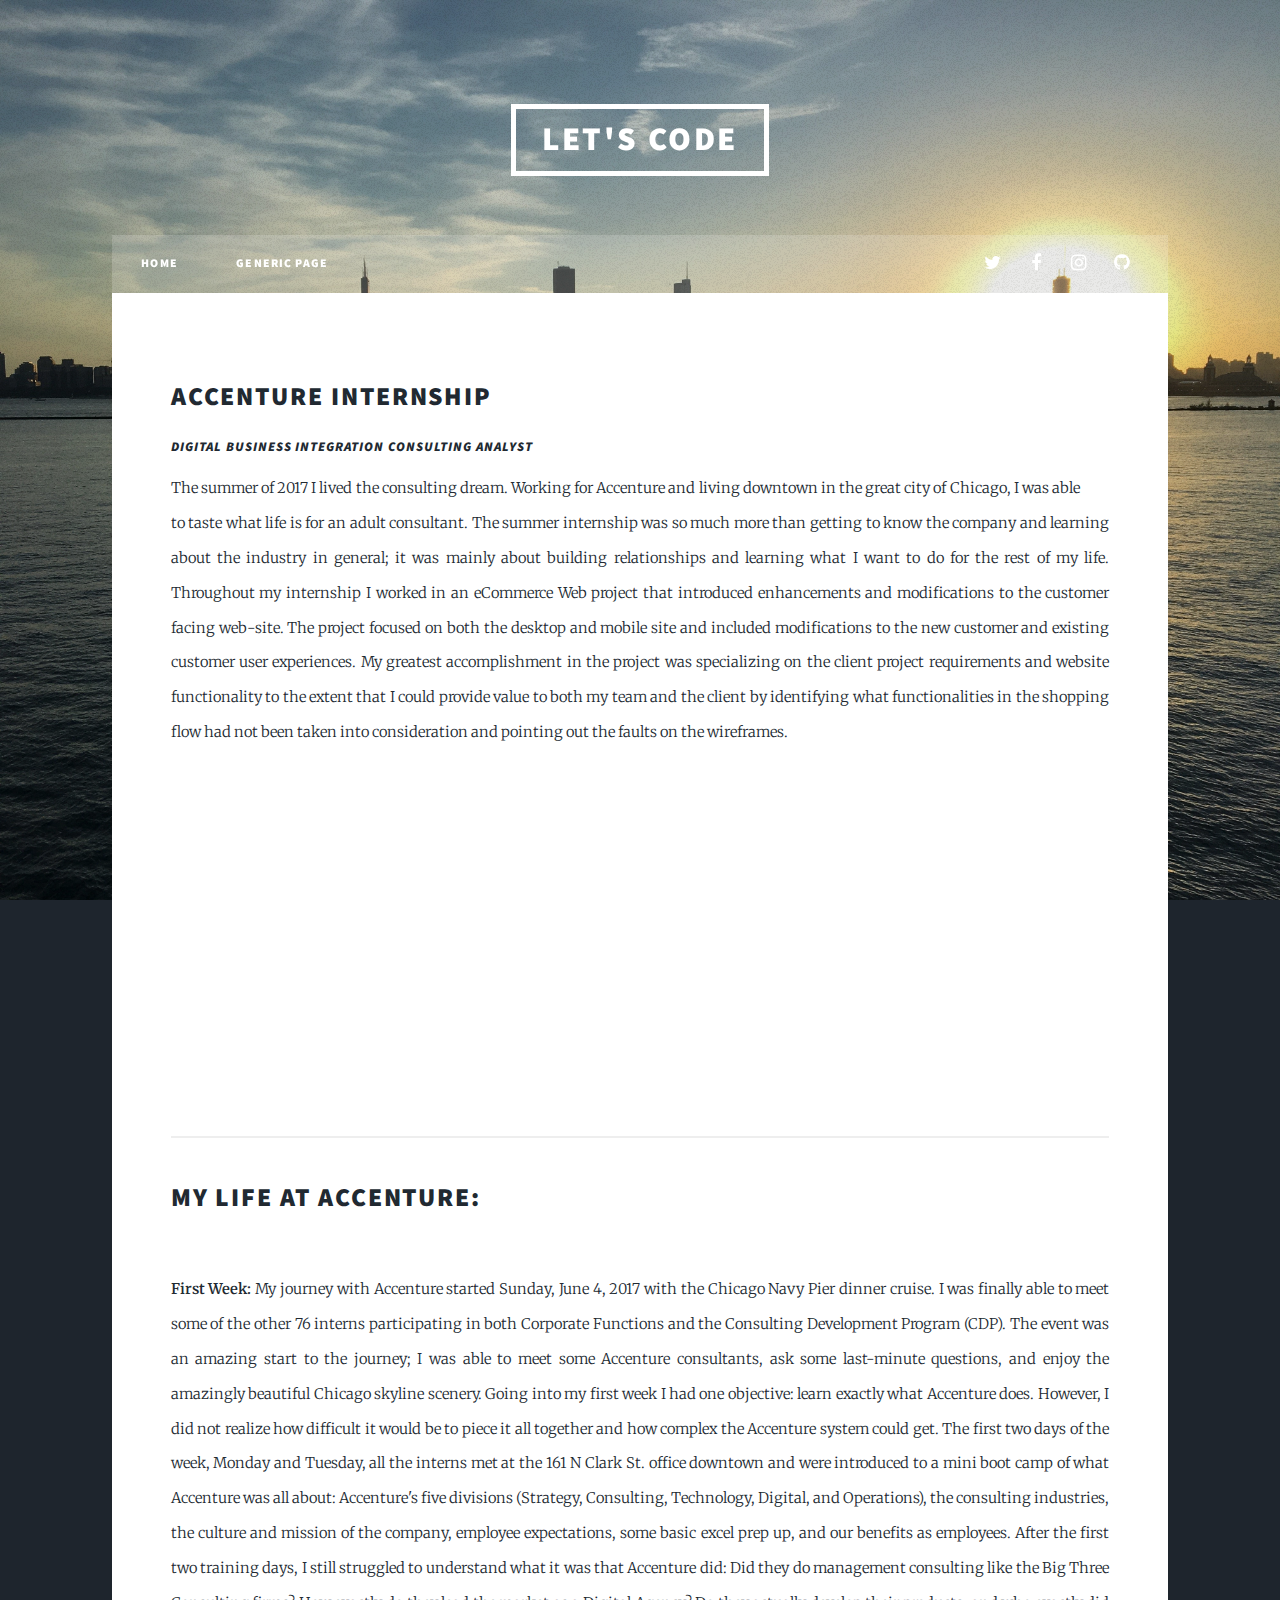
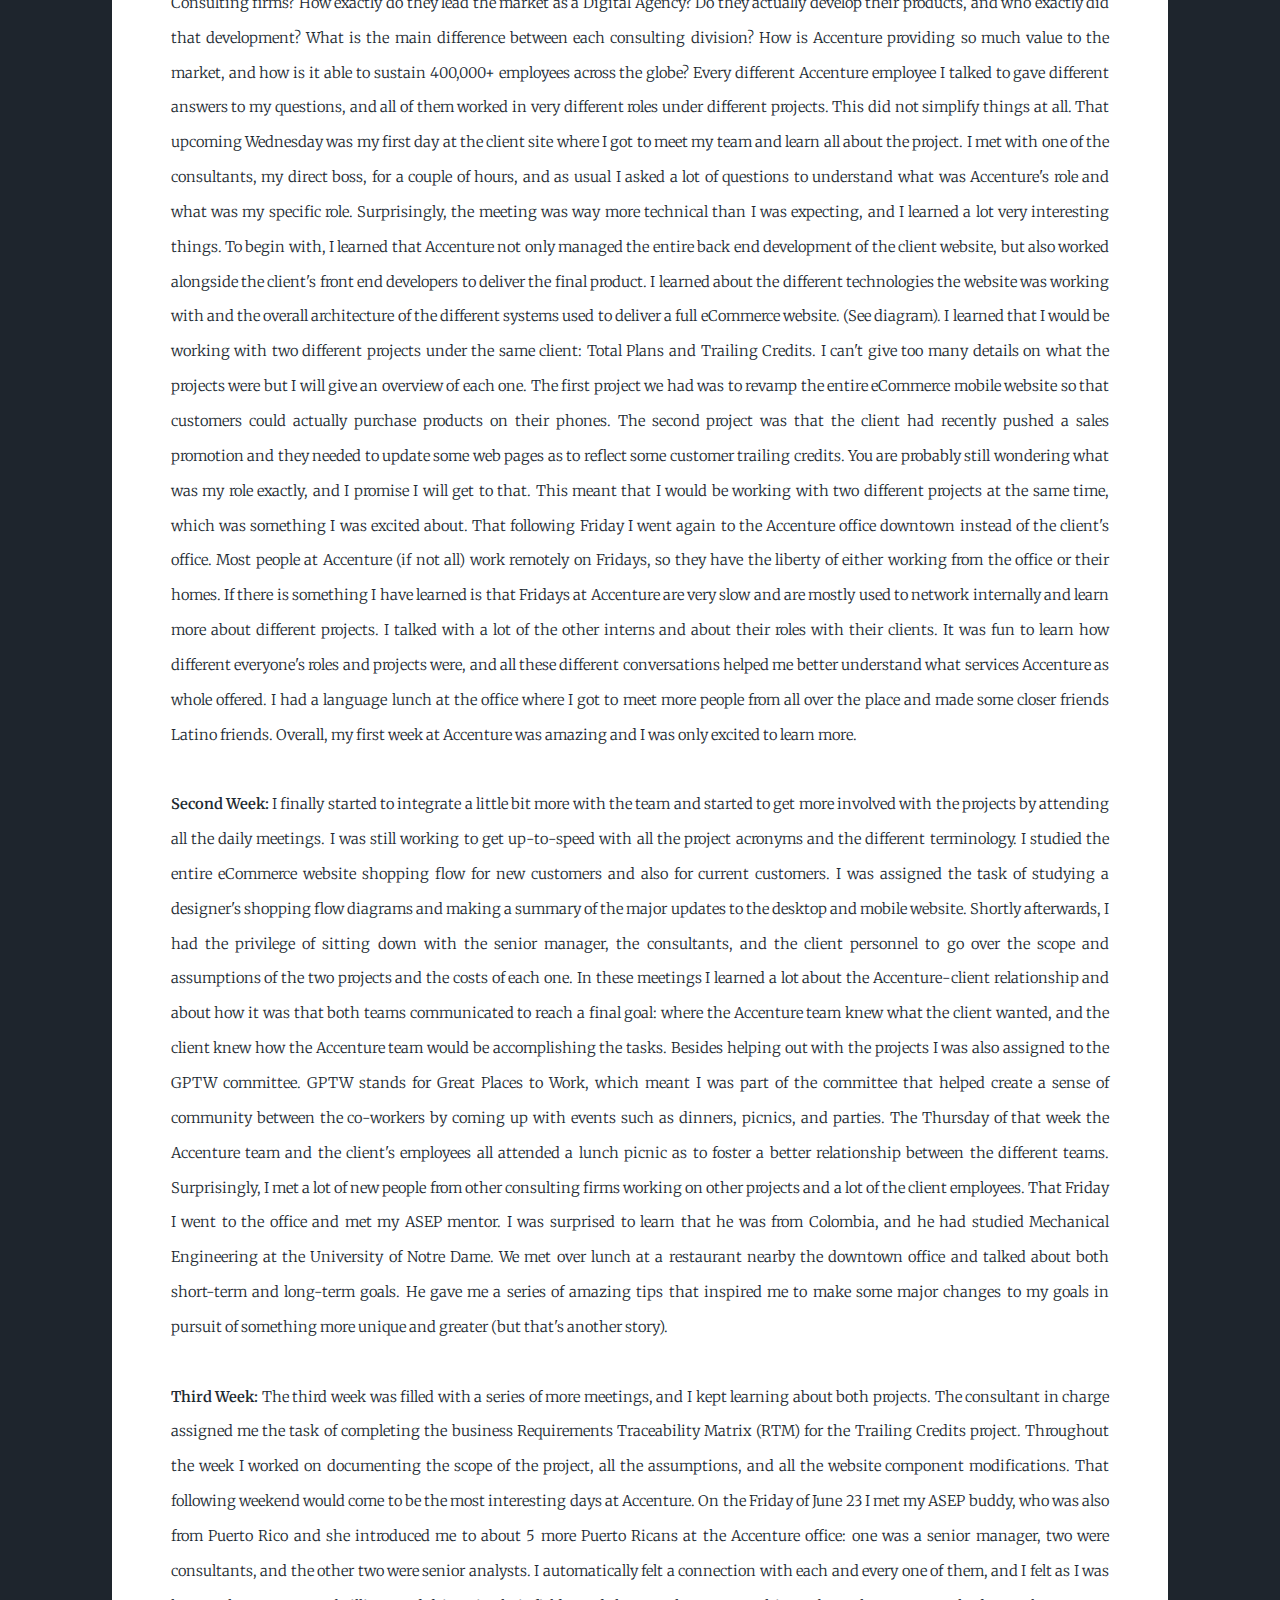
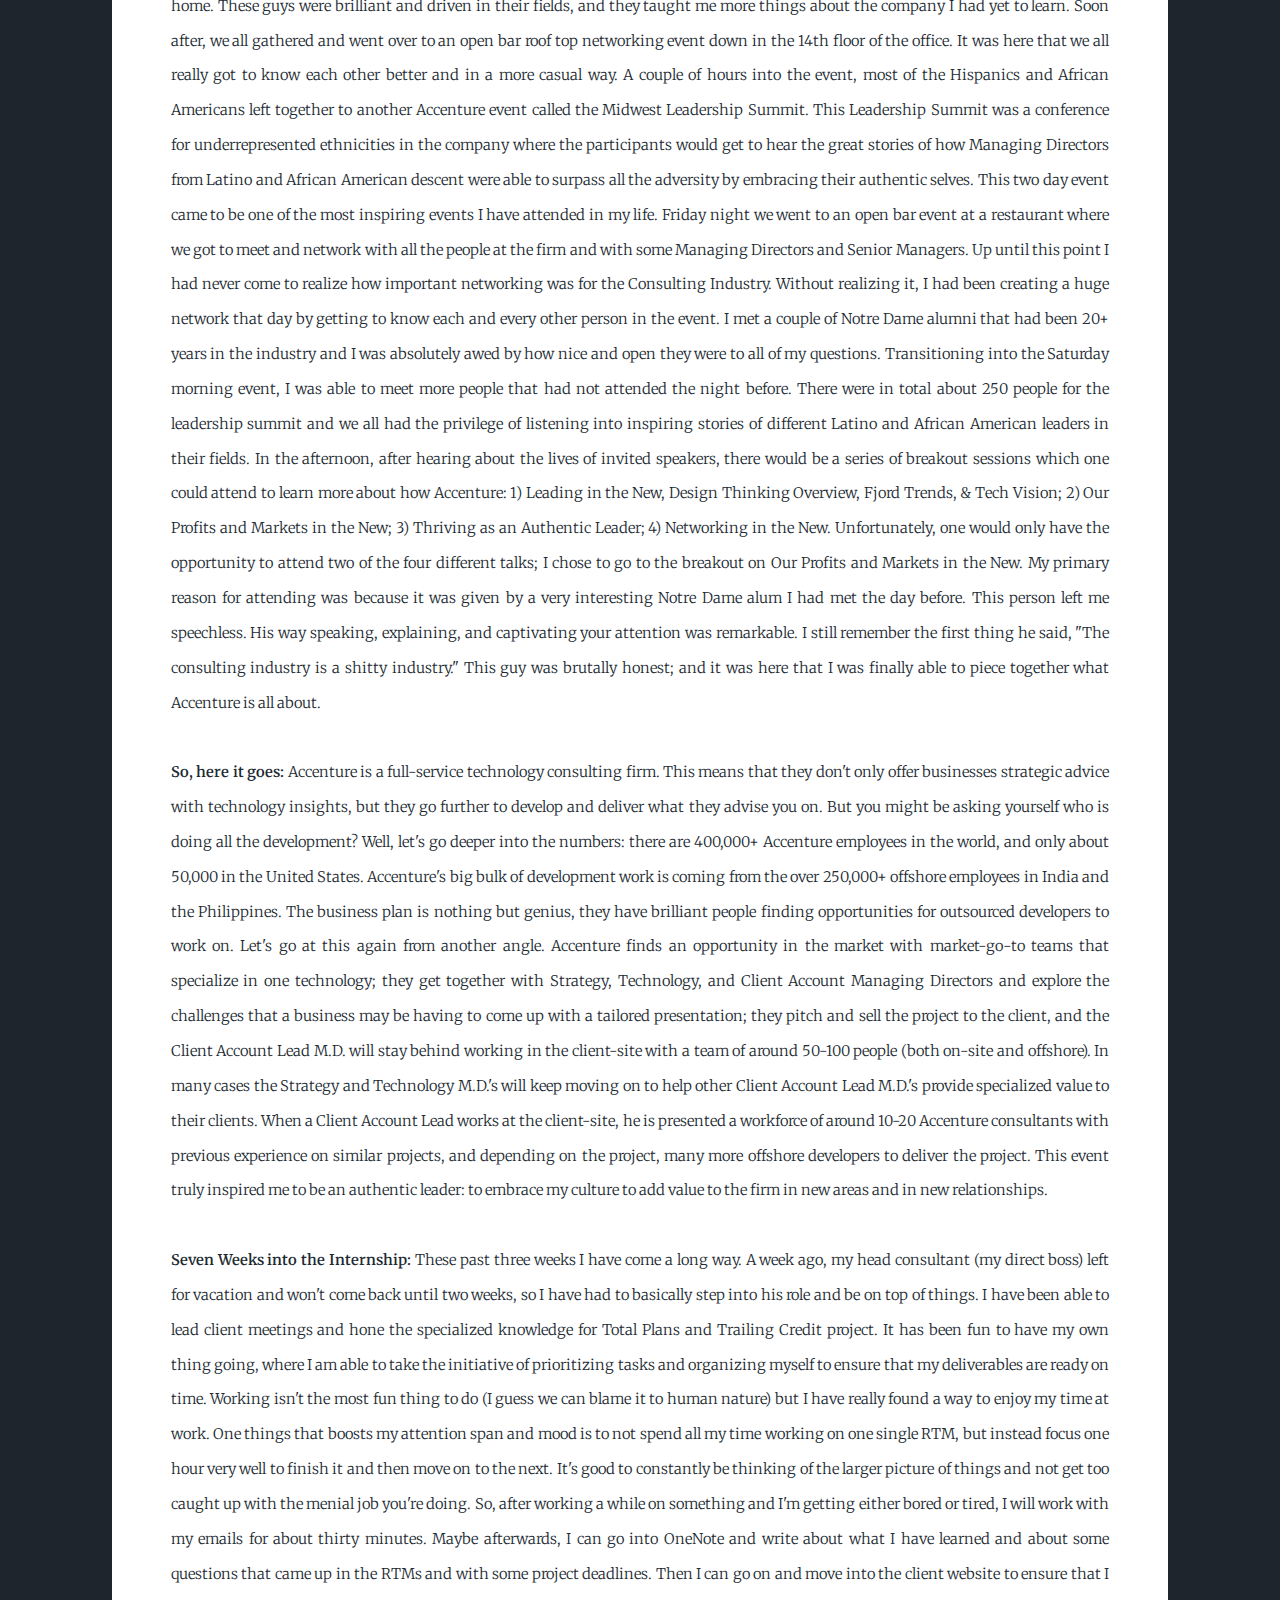
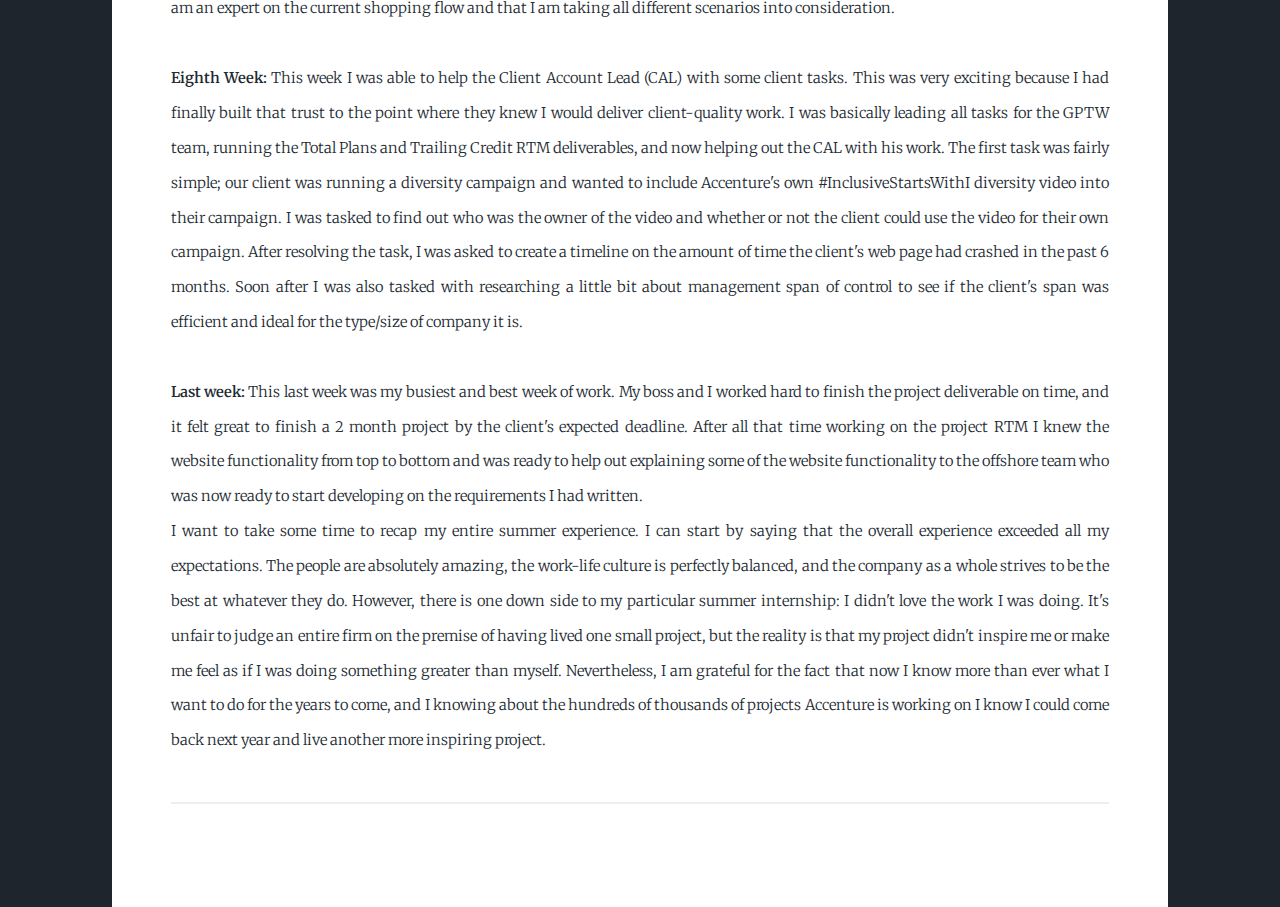
==== commit fe512baf: "I am committing the entire Accenture page along with some modifications to the index intro and eleme" ====
--- a/accenture.html
+++ b/accenture.html
@@ -42,9 +42,79 @@
 						<!-- Post -->
 							<section class="post">
 
-									<h3>Let's Code</h3>
-									<p><span class="image right"><img src="images/Google_Group.JPG" alt="" /></span><p>My first semester at the University of Notre Dame I decided to try out a variety of different clubs that would expose me to different career experiences. One of the clubs I joined was the Student Interantional Business Council (SIBC). I decided to join the E&Y project in the Consulting division. The project sought to recommend State Farm Bank whether it should grow, sell or maintain the size of its bank services. As a group, we analyzed exernal factors such as industry financials, as well as internal factors such as the revenues and costs of the bank. My area of expertise was with the financial ratios of the bank itself and the markets' along with the direct competition performance (other small banks). </p>
-									<a href="PEPYDECKFINALINPROGRESS.pdf"><span class="image right"></span>Google Social Entrepreneurship Deliverable (Power Point)</a>
+									<h2>Accenture Internship</h2>
+                                    <h5><i>Digital Business Integration Consulting Analyst</i></h5>
+									<p><span class="image right"><img src="images/we_are_nd.jpg" alt="" /></span>
+                                    The summer of 2017 I lived the consulting dream. Working for Accenture and living downtown in the great city of Chicago, I was able to taste what life is for an adult consultant. The summer internship was so much more than getting to know the company and learning about the industry in general; it was mainly about building relationships and learning what I want to do for the rest of my life. Throughout my internship I worked in an eCommerce Web project that introduced enhancements and modifications to the customer facing web-site. The project focused on both the desktop and mobile site and included modifications to the new customer and existing customer user experiences. My greatest accomplishment in the project was specializing on the client project requirements and website functionality to the extent that I could provide value to both my team and the client by identifying what functionalities in the shopping flow had not been taken into consideration and pointing out the faults on the wireframes.
+                                    </p>
+                                    <div class="center">
+                                    <iframe src="https://docs.google.com/presentation/d/1IgfnMTIDMe99bdl8cE3aXqG5_8whe1eD6Z-7GUCTZJ4/embed?start=false&loop=false&delayms=3000" frameborder="0" width="480" height="300" allowfullscreen="true" mozallowfullscreen="true" webkitallowfullscreen="true"></iframe>
+                                    </div>
+                                    <hr />
+                                    <h2>My life at Accenture:</h2><br>
+                                    <p>
+                                    <b>First Week:</b>
+                                    My journey with Accenture started Sunday, June 4, 2017 with the Chicago Navy Pier dinner cruise. I was finally able to meet some of the other 76 interns participating in both Corporate Functions and the Consulting Development Program (CDP). The event was an amazing start to the journey; I was able to meet some Accenture consultants, ask some last-minute questions, and enjoy the amazingly beautiful Chicago skyline scenery. 
+
+                                    Going into my first week I had one objective: learn exactly what Accenture does. However, I did not realize how difficult it would be to piece it all together and how complex the Accenture system could get. The first two days of the week, Monday and Tuesday, all the interns met at the 161 N Clark St. office downtown and were introduced to a mini boot camp of what Accenture was all about: Accenture's five divisions (Strategy, Consulting, Technology, Digital, and Operations), the consulting industries, the culture and mission of the company, employee expectations, some basic excel prep up, and our benefits as employees. After the first two training days, I still struggled to understand what it was that Accenture did:
+
+                                    Did they do management consulting like the Big Three Consulting firms? How exactly do they lead the market as a Digital Agency? Do they actually develop their products, and who exactly did that development? What is the main difference between each consulting division? How is Accenture providing so much value to the market, and how is it able to sustain 400,000+ employees across the globe?
+
+                                    Every different Accenture employee I talked to gave different answers to my questions, and all of them worked in very different roles under different projects. This did not simplify things at all. 
+                                     That upcoming Wednesday was my first day at the client site where I got to meet my team and learn all about the project. I met with one of the consultants, my direct boss, for a couple of hours, and as usual I asked a lot of questions to understand what was Accenture's role and what was my specific role. Surprisingly, the meeting was way more technical than I was expecting, and I learned a lot very interesting things. To begin with, I learned that Accenture not only managed the entire back end development of the client website, but also worked alongside the client's front end developers to deliver the final product. I learned about the different technologies the website was working with and the overall architecture of the different systems used to deliver a full eCommerce website. (See diagram). 
+                                    I learned that I would be working with two different projects under the same client: Total Plans and Trailing Credits. I can't give too many details on what the projects were but I will give an overview of each one. The first project we had was to revamp the entire eCommerce mobile website so that customers could actually purchase products on their phones. The second project was that the client had recently pushed a sales promotion and they needed to update some web pages as to reflect some customer trailing credits. You are probably still wondering what was my role exactly, and I promise I will get to that.
+                                    This meant that I would be working with two different projects at the same time, which was something I was excited about.
+
+                                    That following Friday I went again to the Accenture office downtown instead of the client's office. Most people at Accenture (if not all) work remotely on Fridays, so they have the liberty of either working from the office or their homes. If there is something I have learned is that Fridays at Accenture are very slow and are mostly used to network internally and learn more about different projects. I talked with a lot of the other interns and about their roles with their clients. It was fun to learn how different everyone's roles and projects were, and all these different conversations helped me better understand what services Accenture as whole offered. I had a language lunch at the office where I got to meet more people from all over the place and made some closer friends Latino friends. Overall, my first week at Accenture was amazing and I was only excited to learn more.<br/><br/>
+
+                                    <b>Second Week:</b>
+
+                                    I finally started to integrate a little bit more with the team and started to get more involved with the projects by attending all the daily meetings. I was still working to get up-to-speed with all the project acronyms and the different terminology. I studied the entire eCommerce website shopping flow for new customers and also for current customers. I was assigned the task of studying a designer's shopping flow diagrams and making a summary of the major updates to the desktop and mobile website. Shortly afterwards, I had the privilege of sitting down with the senior manager, the consultants, and the client personnel to go over the scope and assumptions of the two projects and the costs of each one. In these meetings I learned a lot about the Accenture-client relationship and about how it was that both teams communicated to reach a final goal: where the Accenture team knew what the client wanted, and the client knew how the Accenture team would be accomplishing the tasks. 
+
+                                    Besides helping out with the projects I was also assigned to the GPTW committee. GPTW stands for Great Places to Work, which meant I was part of the committee that helped create a sense of community between the co-workers by coming up with events such as dinners, picnics, and parties. The Thursday of that week the Accenture team and the client's employees all attended a lunch picnic as to foster a better relationship between the different teams. Surprisingly, I met a lot of new people from other consulting firms working on other projects and a lot of the client employees. 
+
+                                    That Friday I went to the office and met my ASEP mentor. I was surprised to learn that he was from Colombia, and he had studied Mechanical Engineering at the University of Notre Dame. We met over lunch at a restaurant nearby the downtown office and talked about both short-term and long-term goals. He gave me a series of amazing tips that inspired me to make some major changes to my goals in pursuit of something more unique and greater (but that's another story). <br/><br/>
+
+                                    <b>Third Week:</b>
+
+                                    The third week was filled with a series of more meetings, and I kept learning about both projects. The consultant in charge assigned me the task of completing the business Requirements Traceability Matrix (RTM) for the Trailing Credits project. Throughout the week I worked on documenting the scope of the project, all the assumptions, and all the website component modifications. 
+
+                                    That following weekend would come to be the most interesting days at Accenture. On the Friday of June 23 I met my ASEP buddy, who was also from Puerto Rico and she introduced me to about 5 more Puerto Ricans at the Accenture office: one was a senior manager, two were consultants, and the other two were senior analysts. I automatically felt a connection with each and every one of them, and I felt as I was home. These guys were brilliant and driven in their fields, and they taught me more things about the company I had yet to learn. 
+
+                                    Soon after, we all gathered and went over to an open bar roof top networking event down in the 14th floor of the office. It was here that we all really got to know each other better and in a more casual way. 
+
+                                    A couple of hours into the event, most of the Hispanics and African Americans left together to another Accenture event called the Midwest Leadership Summit. This Leadership Summit was a conference for underrepresented ethnicities in the company where the participants would get to hear the great stories of how Managing Directors from Latino and African American descent were able to surpass all the adversity by embracing their authentic selves. This two day event came to be one of the most inspiring events I have attended in my life. 
+
+                                    Friday night we went to an open bar event at a restaurant where we got to meet and network with all the people at the firm and with some Managing Directors and Senior Managers. Up until this point I had never come to realize how important networking was for the Consulting Industry. Without realizing it, I had been creating a huge network that day by getting to know each and every other person in the event. I met a couple of Notre Dame alumni that had been 20+ years in the industry and I was absolutely awed by how nice and open they were to all of my questions. Transitioning into the Saturday morning event, I was able to meet more people that had not attended the night before. There were in total about 250 people for the leadership summit and we all had the privilege of listening into inspiring stories of different Latino and African American leaders in their fields. In the afternoon, after hearing about the lives of invited speakers, there would be a series of breakout sessions which one could attend to learn more about how Accenture: 1) Leading in the New, Design Thinking Overview, Fjord Trends, & Tech Vision; 2) Our Profits and Markets in the New; 3) Thriving as an Authentic Leader; 4) Networking in the New. Unfortunately, one would only have the opportunity to attend two of the four different talks; I chose to go to the breakout on Our Profits and Markets in the New. My primary reason for attending was because it was given by a very interesting Notre Dame alum I had met the day before. This person left me speechless. His way speaking, explaining, and captivating your attention was remarkable. I still remember the first thing he said, "The consulting industry is a shitty industry." This guy was brutally honest; and it was here that I was finally able to piece together what Accenture is all about. <br/><br/>
+                                        
+                                    <b>So, here it goes:</b>
+
+                                    Accenture is a full-service technology consulting firm. This means that they don't only offer businesses strategic advice with technology insights, but they go further to develop and deliver what they advise you on. But you might be asking yourself who is doing all the development? Well, let's go deeper into the numbers: there are 400,000+ Accenture employees in the world, and only  about 50,000 in the United States. Accenture's big bulk of development work is coming from the over 250,000+ offshore employees in India and the Philippines. The business plan is nothing but genius, they have brilliant people finding opportunities for outsourced developers to work on.
+
+                                    Let's go at this again from another angle. Accenture finds an opportunity in the market with market-go-to teams that specialize in one technology; they get together with Strategy, Technology, and Client Account Managing Directors and explore the challenges that a business may be having to come up with a tailored presentation; they pitch and sell the project to the client, and the Client Account Lead M.D. will stay behind working in the client-site with a team of around 50-100 people (both on-site and offshore). In many cases the Strategy and Technology M.D.'s will keep moving on to help other Client Account Lead M.D.'s provide specialized value to their clients. When a Client Account Lead works at the client-site, he is presented a workforce of around 10-20 Accenture consultants with previous experience on similar projects, and depending on the project, many more offshore developers to deliver the project. 
+
+                                    This event truly inspired me to be an authentic leader: to embrace my culture to add value to the firm in new areas and in new relationships. <br/><br/>
+
+
+
+                                    <b>Seven Weeks into the Internship:</b>
+
+                                    These past three weeks I have come a long way.  A week ago, my head consultant (my direct boss) left for vacation and won't come back until two weeks, so I have had to basically step into his role and be on top of things. I have been able to lead client meetings and hone the specialized knowledge for Total Plans and Trailing Credit project. It has been fun to have my own thing going, where I am able to take the initiative of prioritizing tasks and organizing myself to ensure that my deliverables are ready on time. 
+
+                                    Working isn't the most fun thing to do (I guess we can blame it to human nature) but I have really found a way to enjoy my time at work. One things that boosts my attention span and mood is to not spend all my time working on one single RTM, but instead focus one hour very well to finish it and then move on to the next. It's good to constantly be thinking of the larger picture of things and not get too caught up with the menial job you're doing. So, after working a while on something and I'm getting either bored or tired, I will work with my emails for about thirty minutes. Maybe afterwards, I can go into OneNote and write about what I have learned and about some questions that came up in the RTMs and with some project deadlines. Then I can go on and move into the client website to ensure that I am an expert on the current shopping flow and that I am taking all different scenarios into consideration. <br/><br/>
+
+                                    <b>Eighth Week:</b>
+
+                                    This week I was able to help the Client Account Lead (CAL) with some client tasks. This was very exciting because I had finally built that trust to the point where they knew I would deliver client-quality work. I was basically leading all tasks for the GPTW team, running the Total Plans and Trailing Credit RTM deliverables, and now helping out the CAL with his work. The first task was fairly simple; our client was running a diversity campaign and wanted to include Accenture's own #InclusiveStartsWithI diversity video into their campaign. I was tasked to find out who was the owner of the video and whether or not the client could use the video for their own campaign. After resolving the task, I was asked to create a timeline on the amount of time the client's web page had  crashed in the past 6 months. Soon after I was also tasked with researching a little bit about management span of control to see if the client's span was efficient and ideal for the type/size of company it is. <br/><br/>
+                                        
+                                    <b>Last week:</b>
+                                    
+                                    This last week was my busiest and best week of work. My boss and I worked hard to finish the project deliverable on time, and it felt great to finish a 2 month project by the client's expected deadline. After all that time working on the project RTM I knew the website functionality from top to bottom and was ready to help out explaining some of the website functionality to the offshore team who was now ready to start developing on the requirements I had written.<br/> I want to take some time to recap my entire summer experience. I can start by saying that the overall experience exceeded all my expectations. The people are absolutely amazing, the work-life culture is perfectly balanced, and the company as a whole strives to be the best at whatever they do. However, there is one down side to my particular summer internship: I didn't love the work I was doing. It's unfair to judge an entire firm on the premise of having lived one small project, but the reality is that my project didn't inspire me or make me feel as if I was doing something greater than myself. Nevertheless, I am grateful for the fact that now I know more than ever what I want to do for the years to come, and I knowing about the hundreds of thousands of projects Accenture is working on I know I could come back next year and live another more inspiring project.
+ 
+                                    </p>
+                                    
+                                
+                                    
 									<hr />
                         </section>
                 </div>
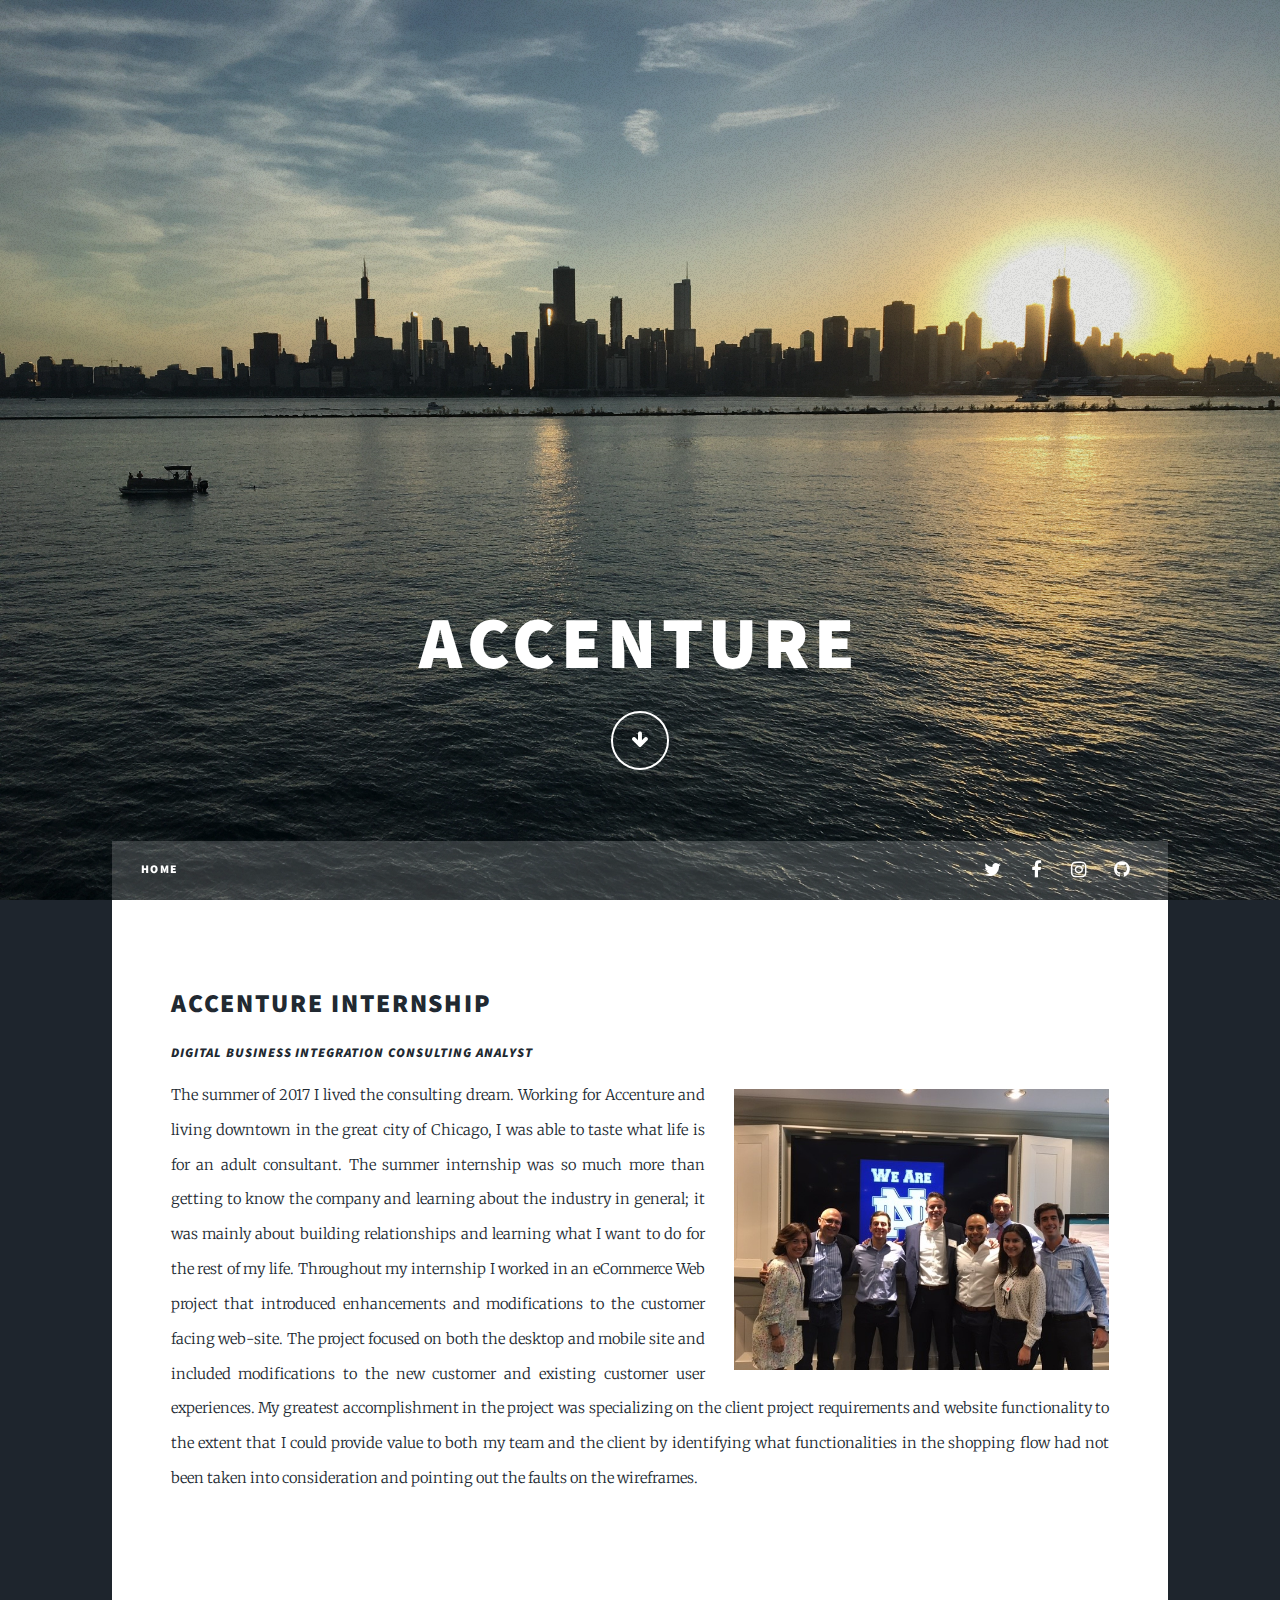
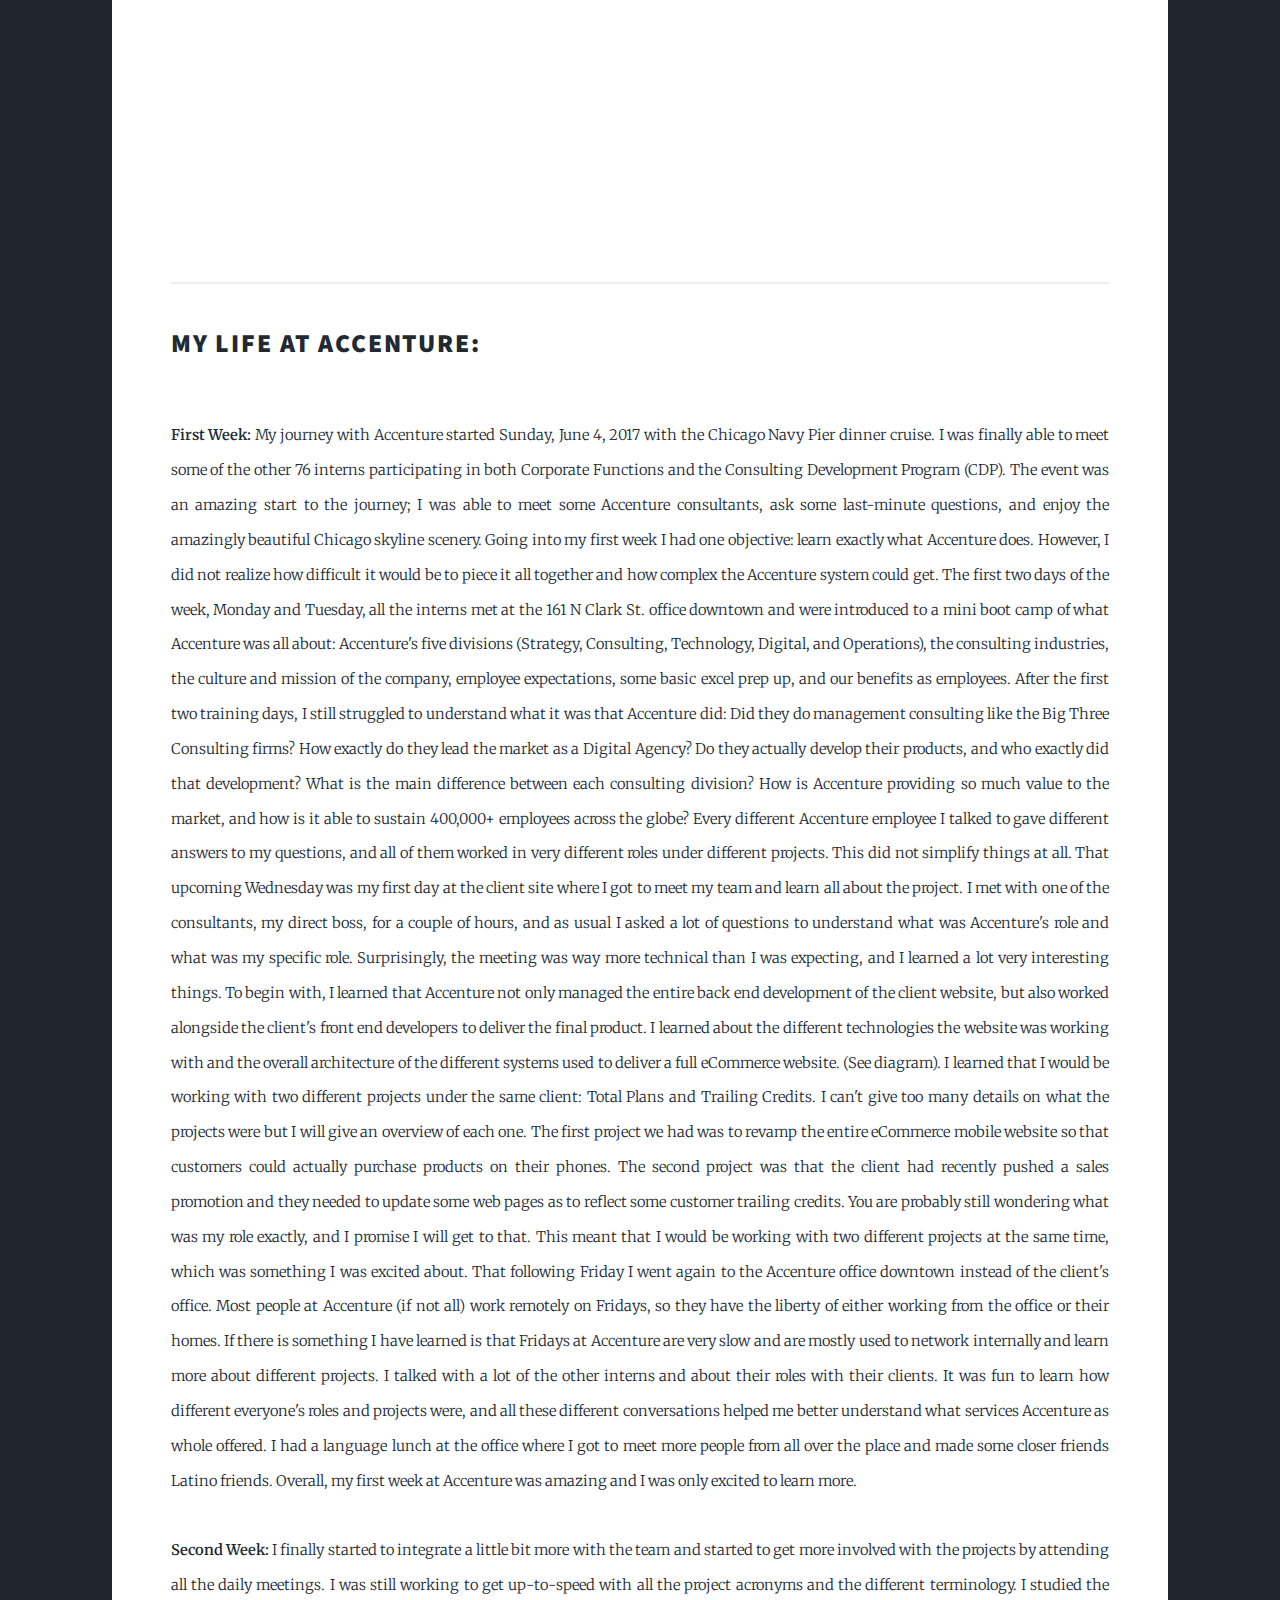
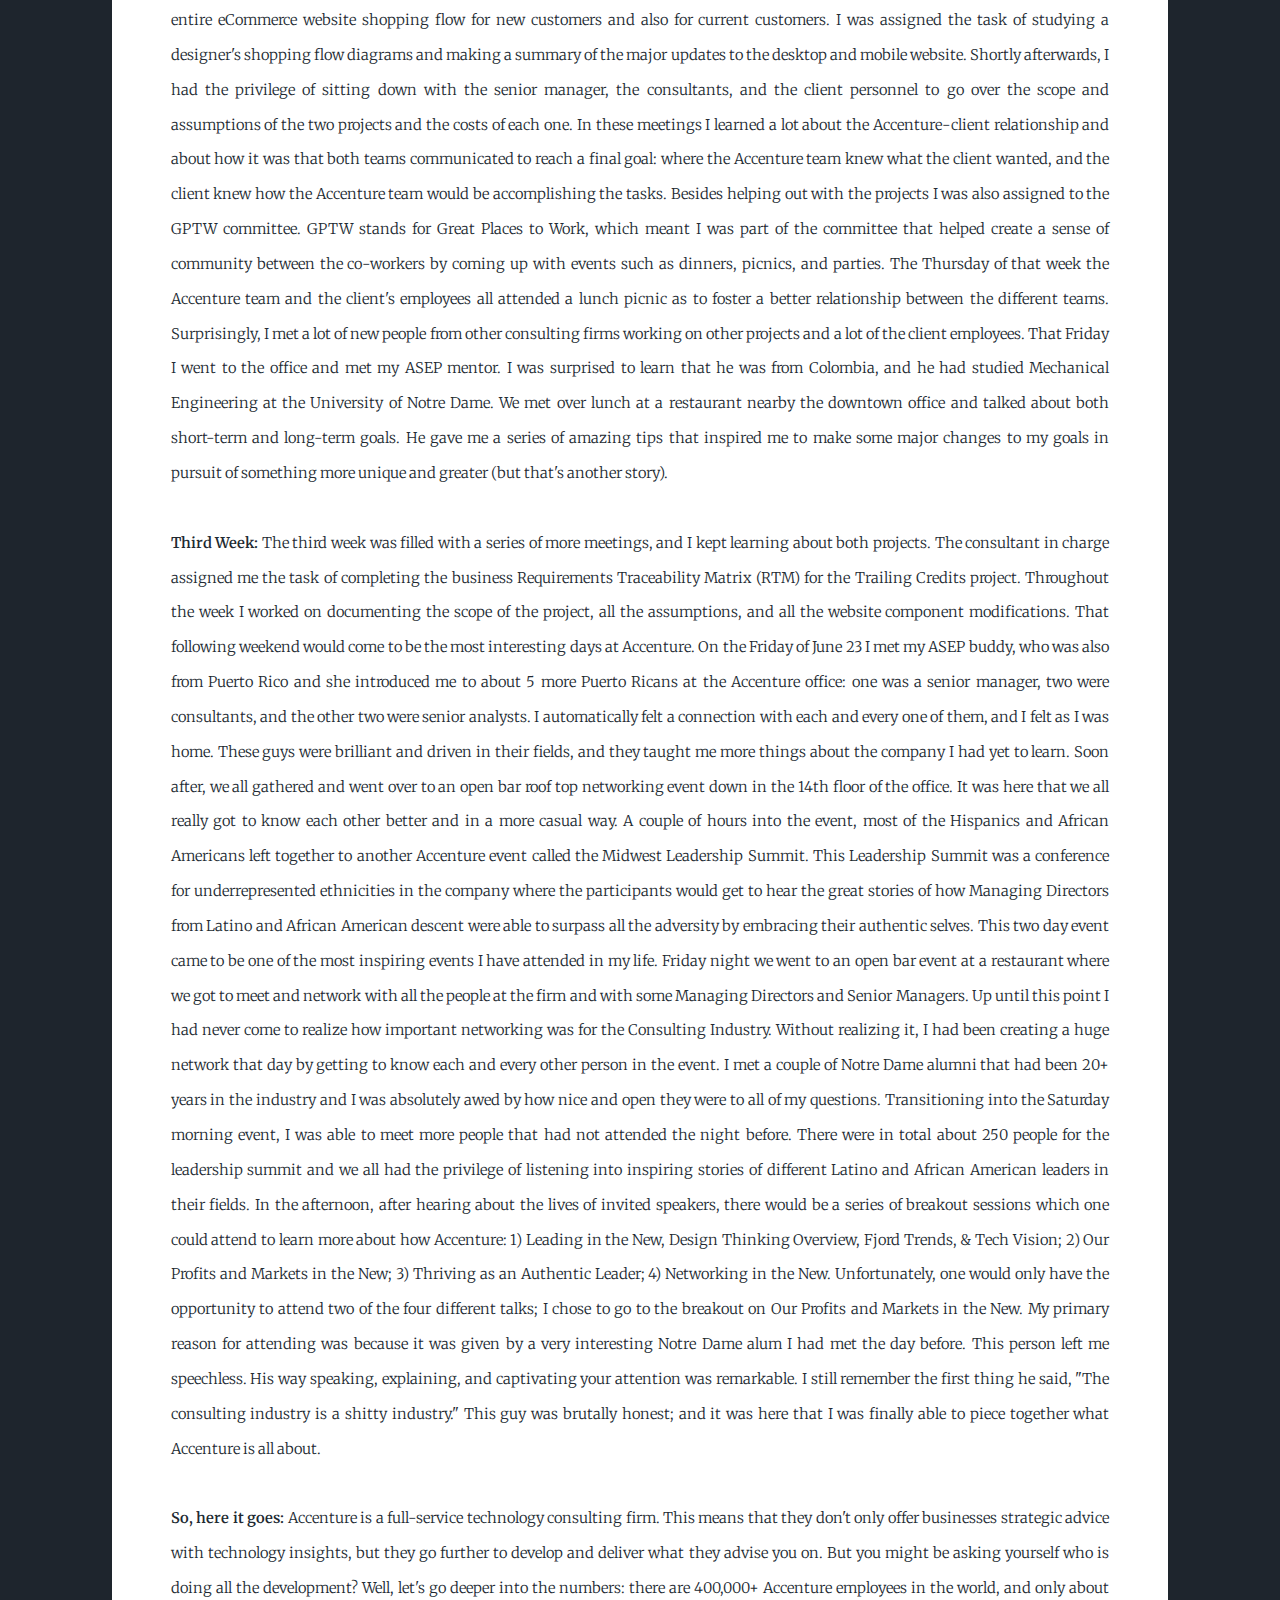
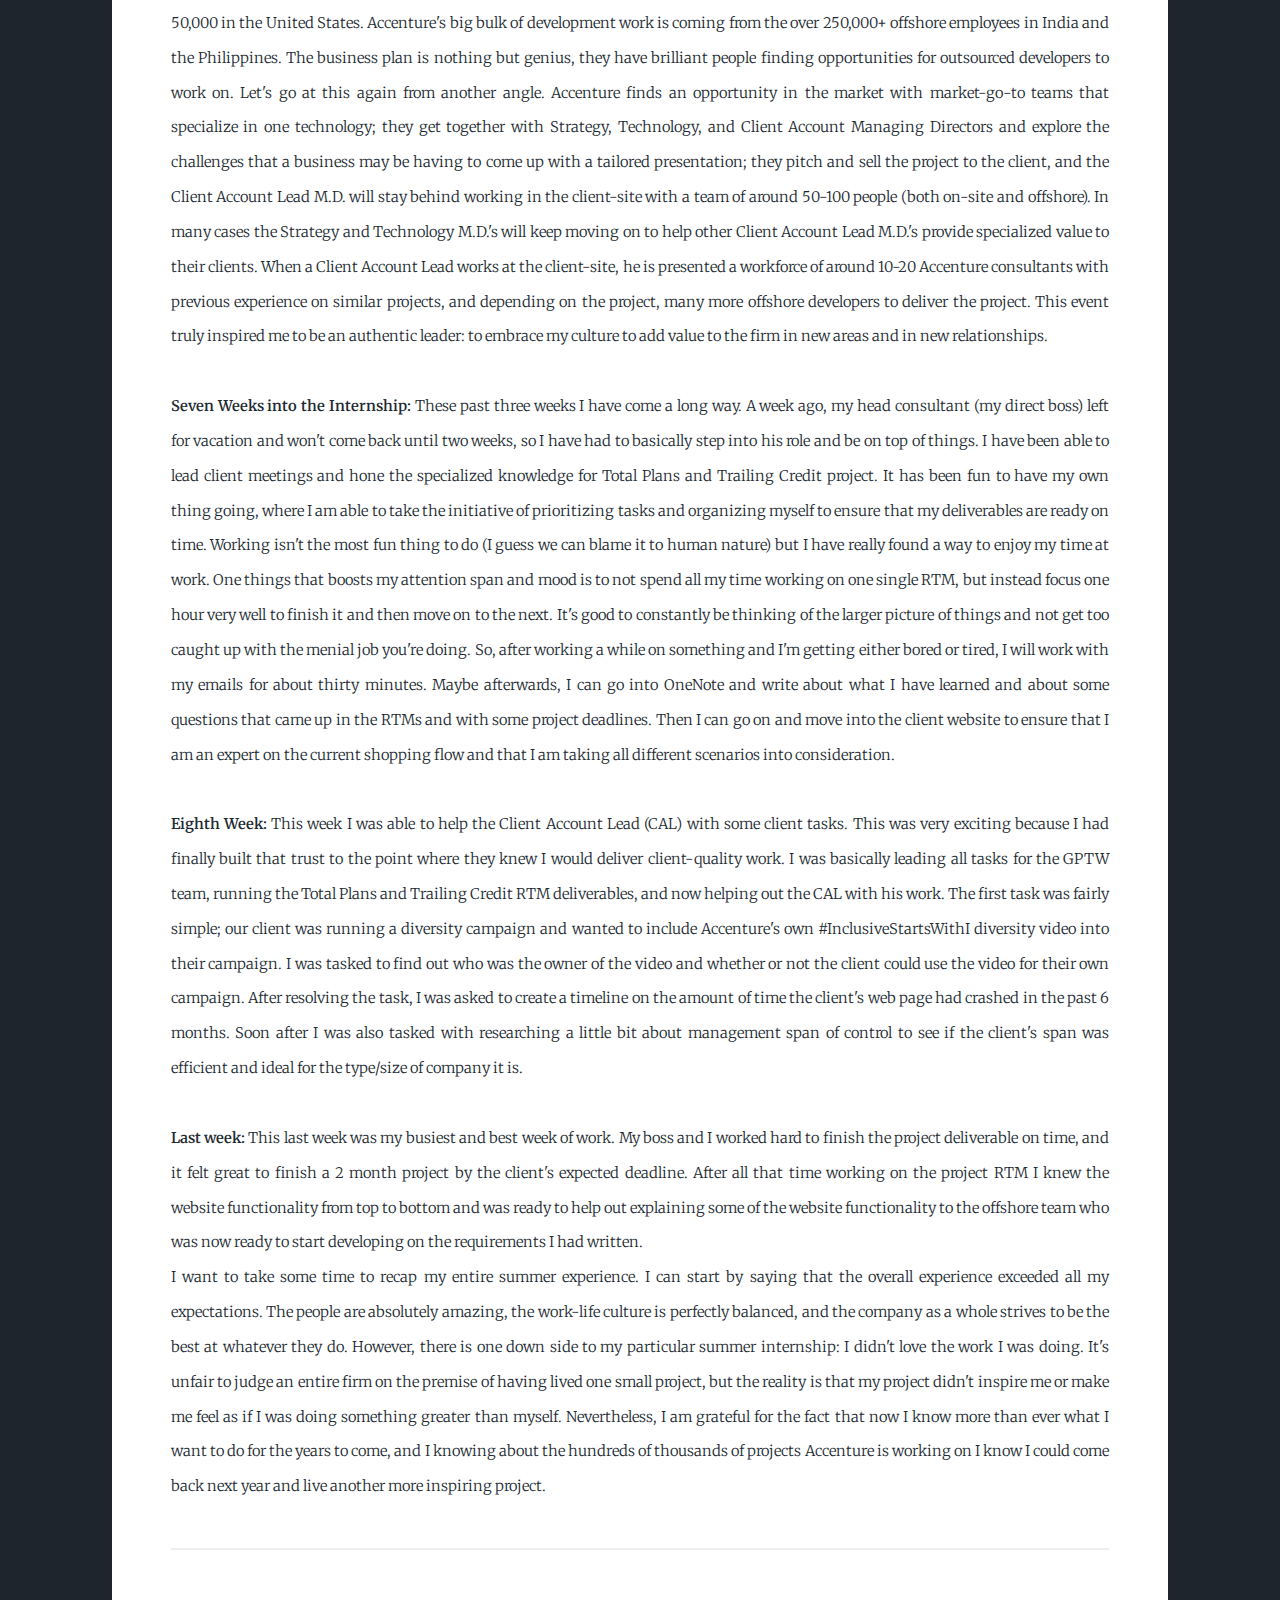
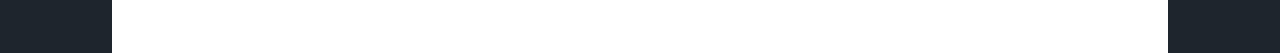
==== commit 43120843: "Tweaks to all individual page nav bars" ====
--- a/accenture.html
+++ b/accenture.html
@@ -15,18 +15,22 @@
 	<body class="is-loading">
 
 		<!-- Wrapper -->
+        
 			<div id="wrapper">
-
+                <div id="intro">
+						<h1>Accenture</h1>
+						<ul class="actions">
+							<li><a href="#header" class="button icon solo fa-arrow-down scrolly">Continue</a></li>
+						</ul>
+				</div>
 				<!-- Header -->
 					<header id="header">
-						<a href="letscode.html" class="logo">Let's Code</a>
 					</header>
 
 				<!-- Nav -->
 					<nav id="nav">
 						<ul class="links">
 							<li><a href="index.html">Home</a></li>
-							<li><a href="generic.html">Generic Page</a></li>
 						</ul>
 						<ul class="icons">
 							<li><a href="https://twitter.com/jorginazario?lang=en" class="icon fa-twitter"><span class="label">Twitter</span></a></li>
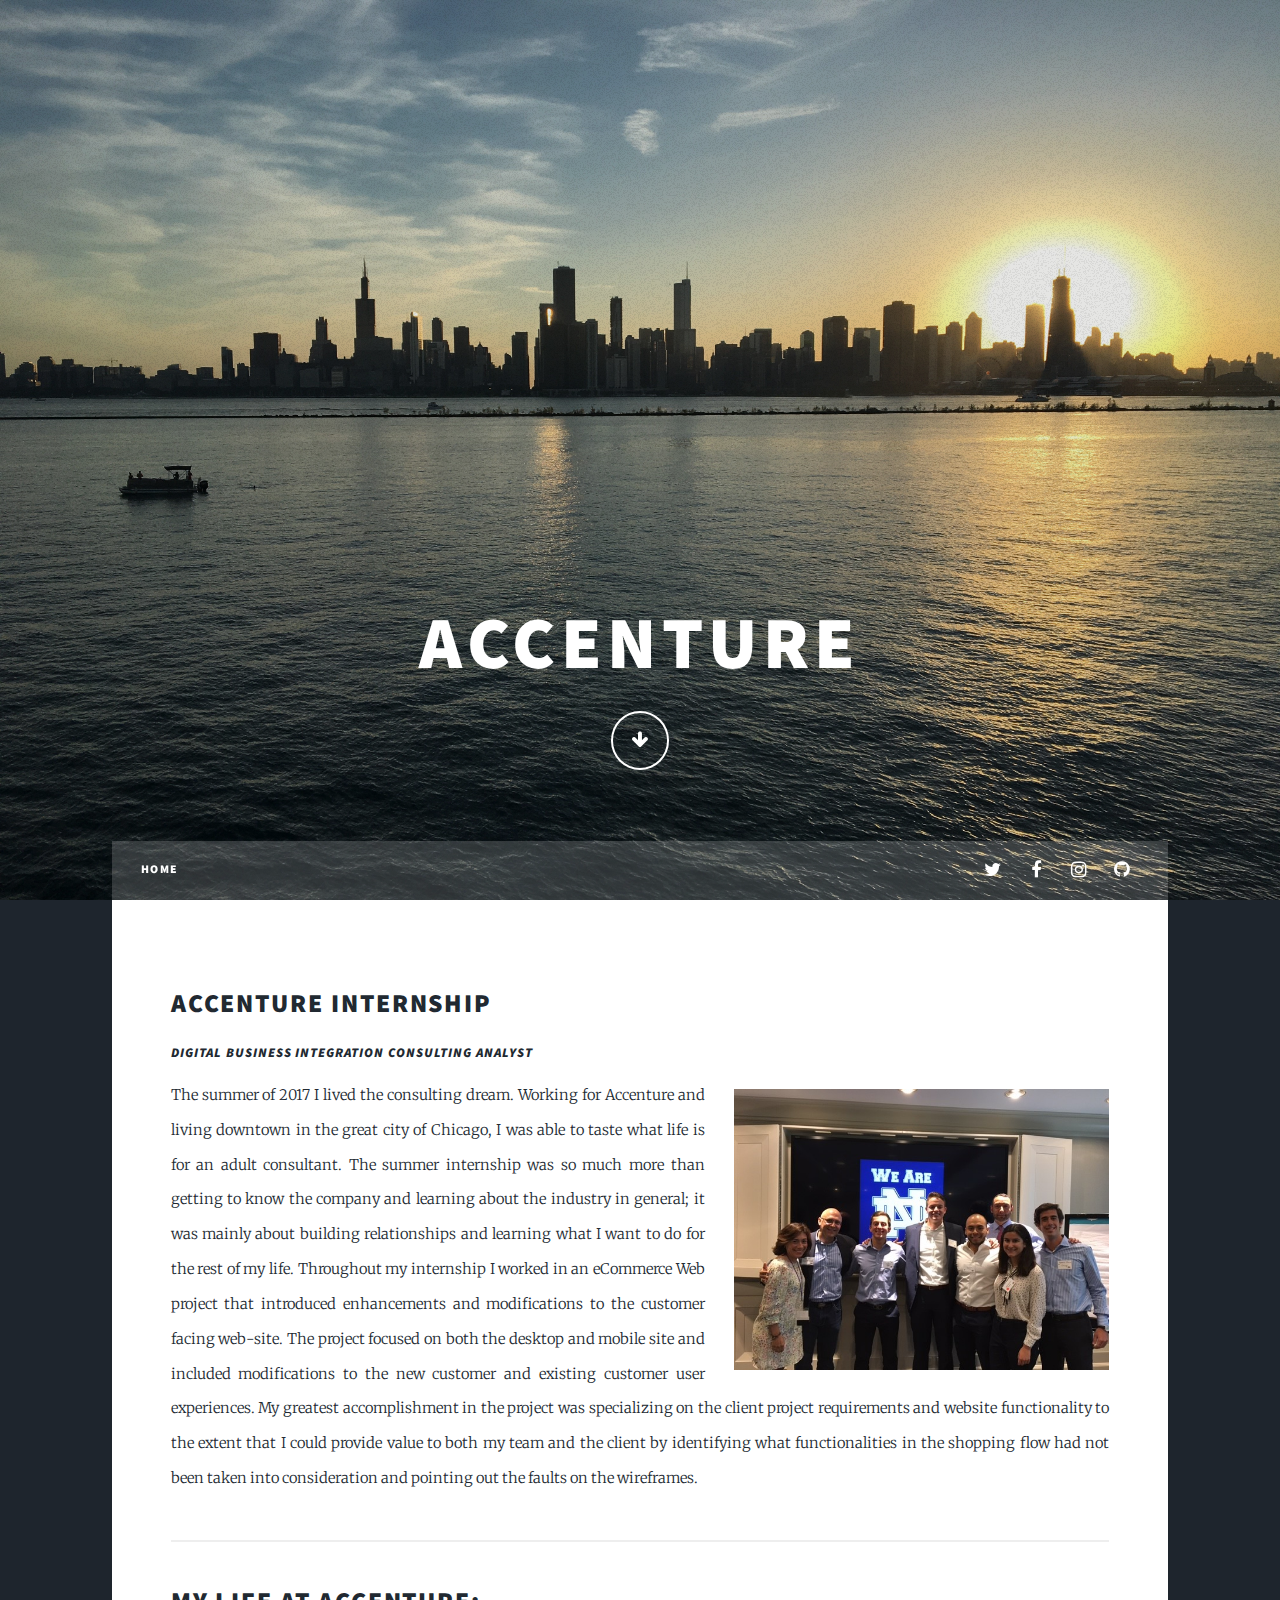
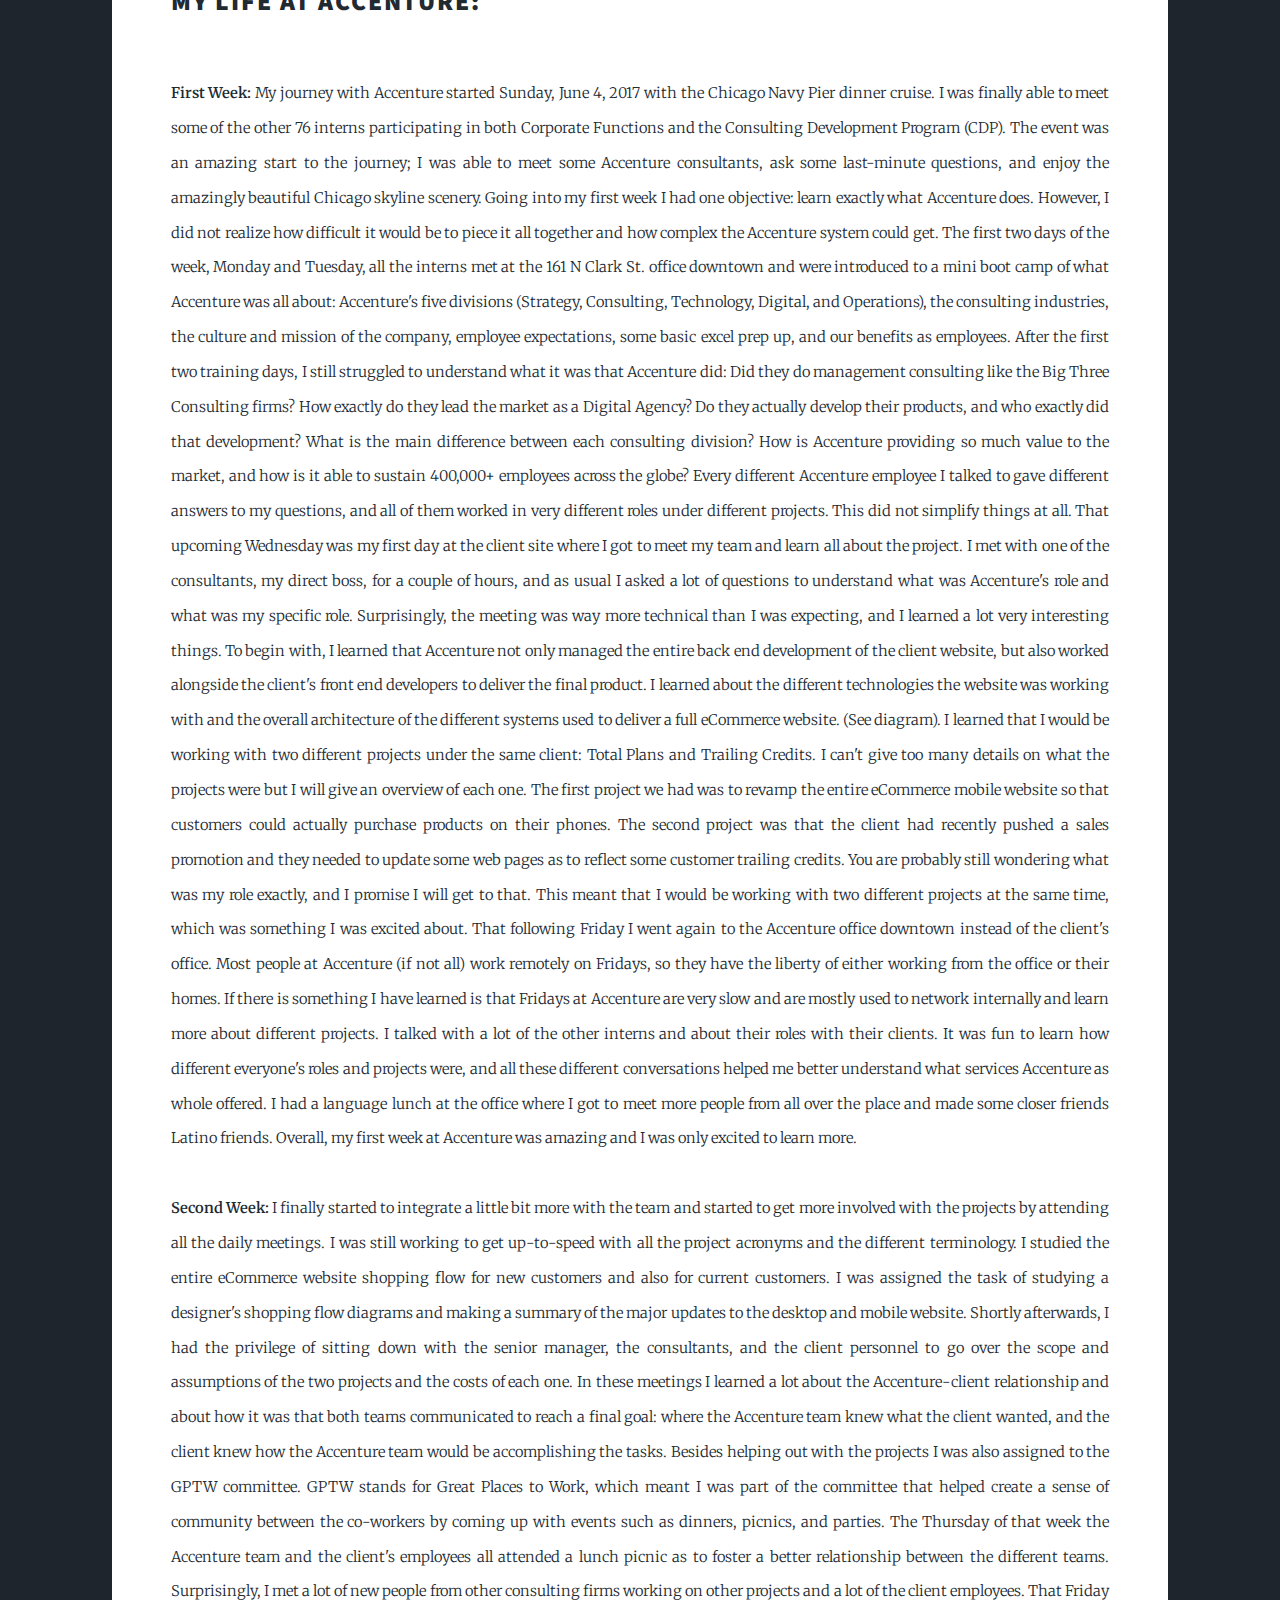
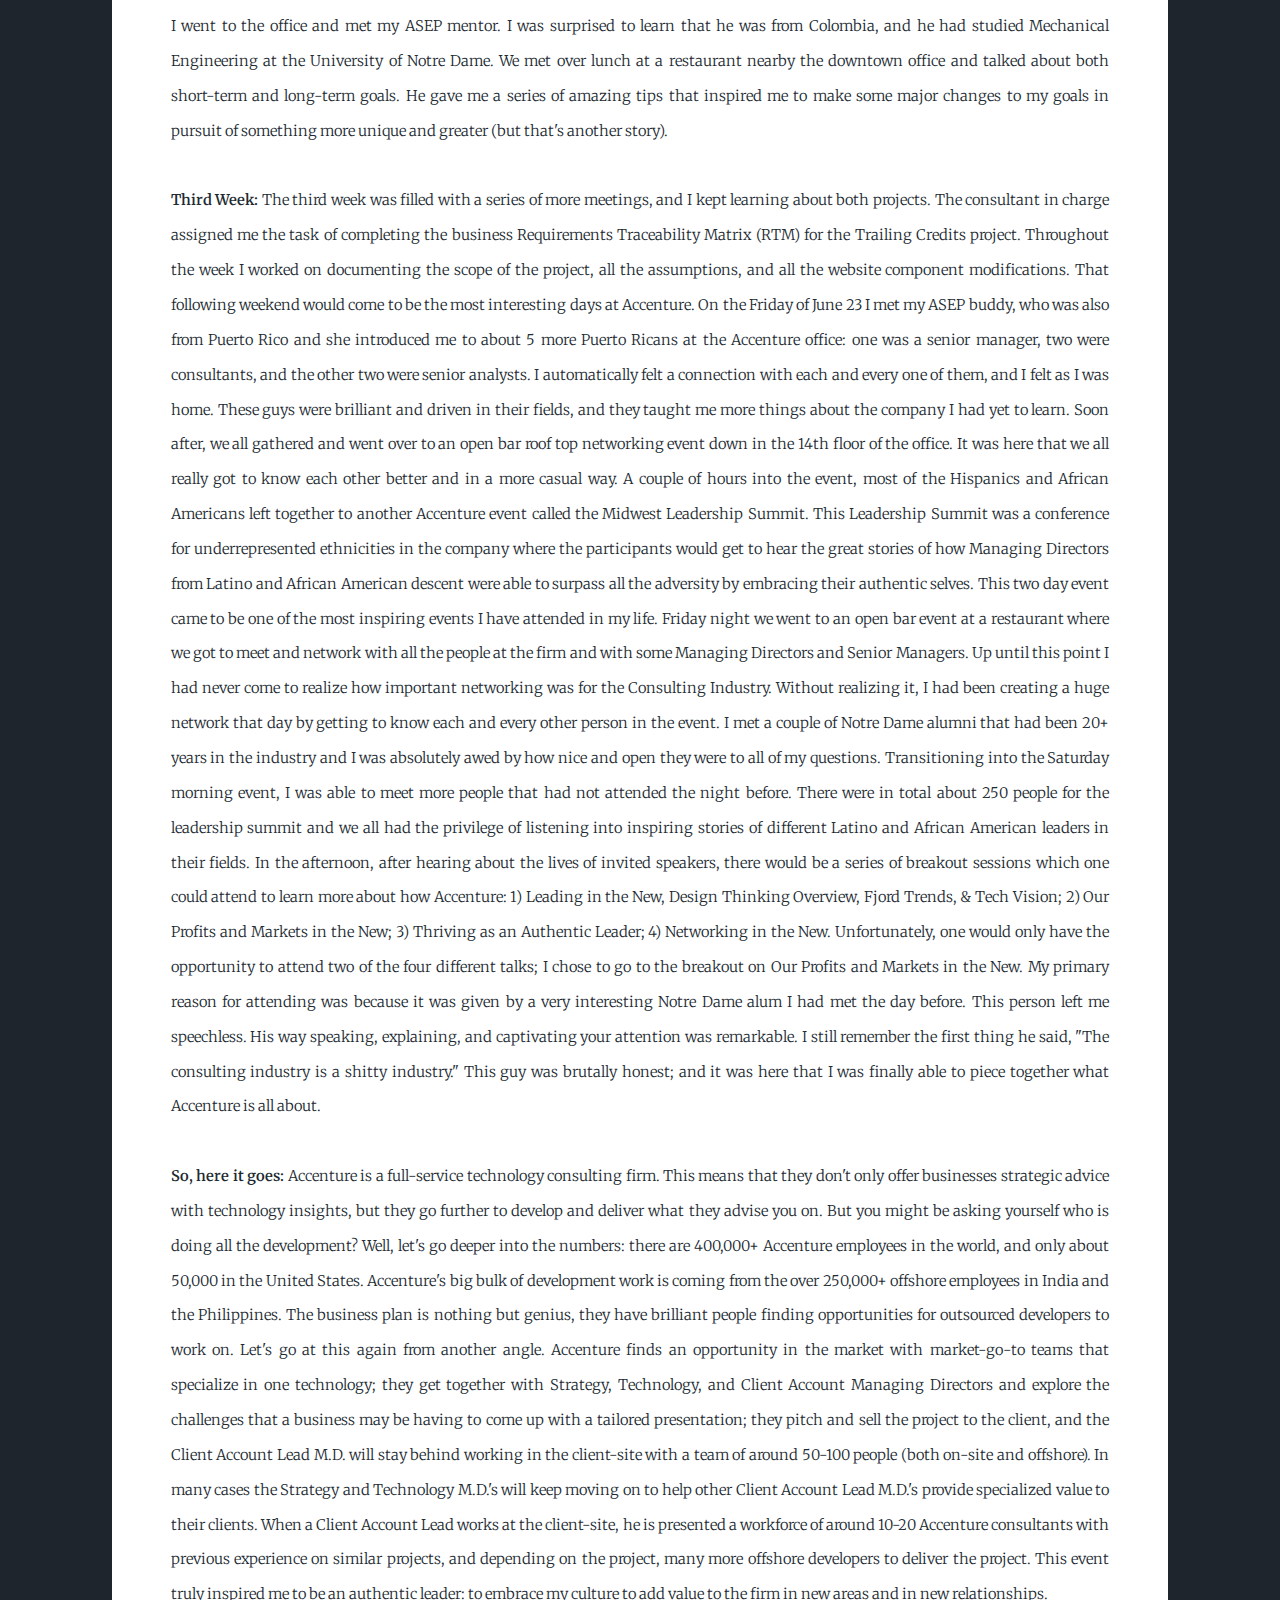
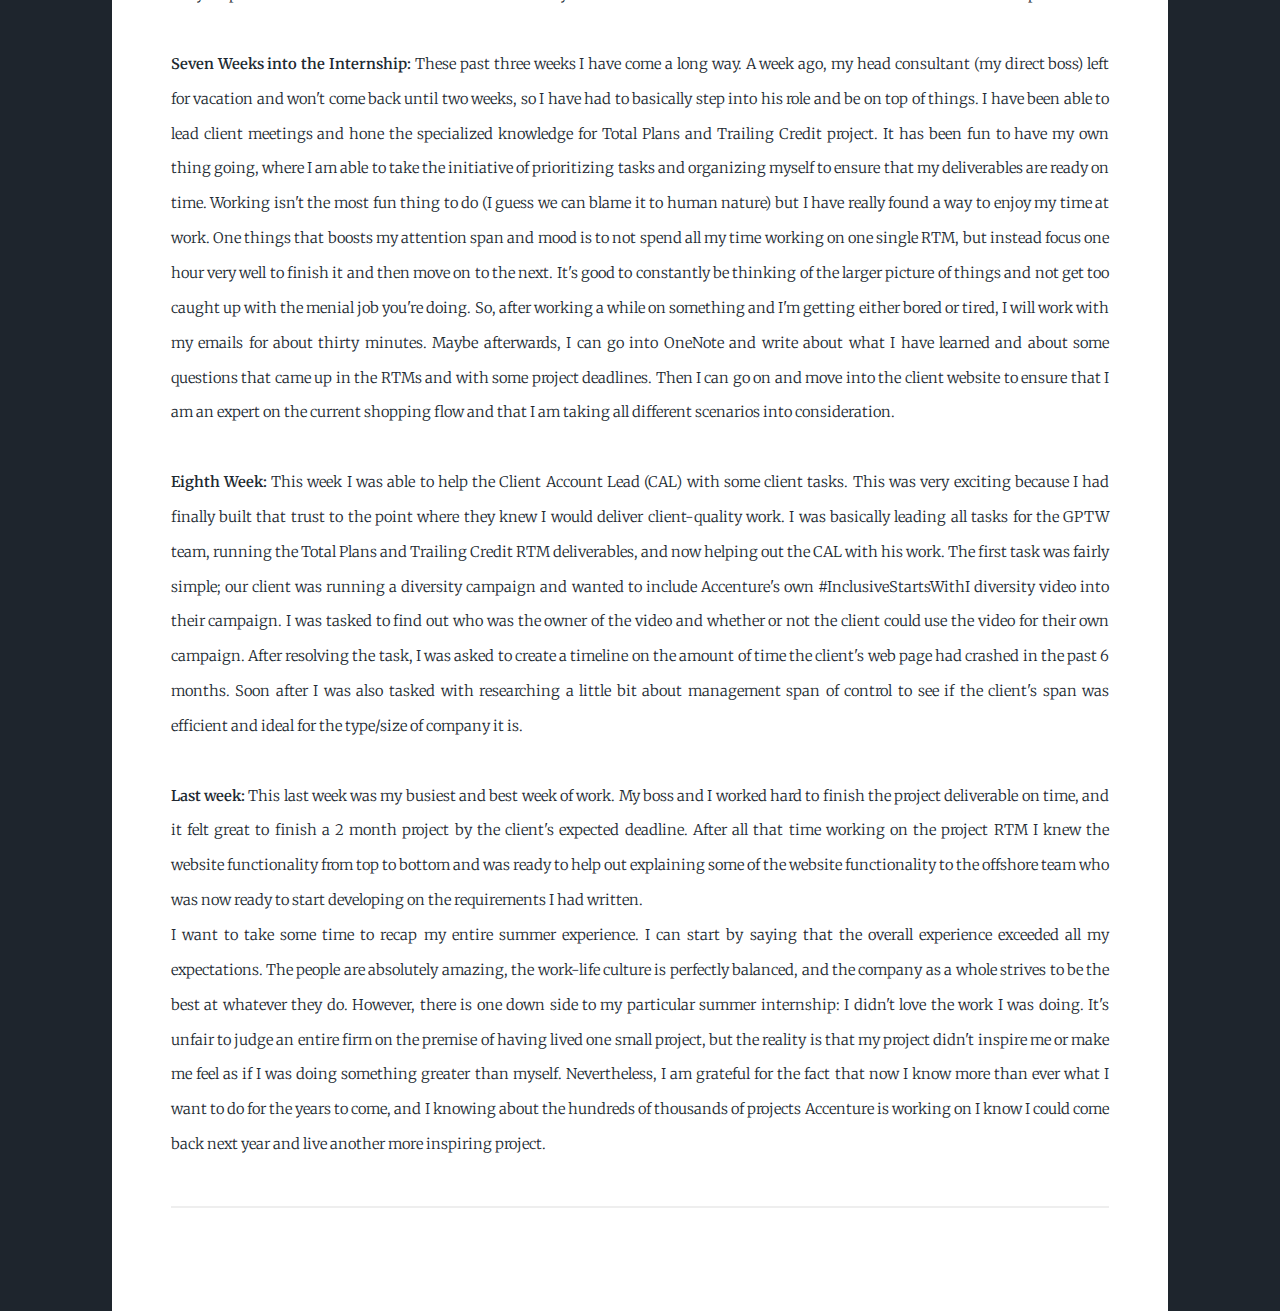
==== commit 6955c41c: "Updates and fixes" ====
--- a/accenture.html
+++ b/accenture.html
@@ -6,7 +6,7 @@
 -->
 <html>
 	<head>
-		<title>Let's Code</title>
+		<title>Accenture</title>
 		<meta charset="utf-8" />
 		<meta name="viewport" content="width=device-width, initial-scale=1, user-scalable=no" />
 		<link rel="stylesheet" href="assets/css/main.css" />
@@ -52,7 +52,6 @@
                                     The summer of 2017 I lived the consulting dream. Working for Accenture and living downtown in the great city of Chicago, I was able to taste what life is for an adult consultant. The summer internship was so much more than getting to know the company and learning about the industry in general; it was mainly about building relationships and learning what I want to do for the rest of my life. Throughout my internship I worked in an eCommerce Web project that introduced enhancements and modifications to the customer facing web-site. The project focused on both the desktop and mobile site and included modifications to the new customer and existing customer user experiences. My greatest accomplishment in the project was specializing on the client project requirements and website functionality to the extent that I could provide value to both my team and the client by identifying what functionalities in the shopping flow had not been taken into consideration and pointing out the faults on the wireframes.
                                     </p>
                                     <div class="center">
-                                    <iframe src="https://docs.google.com/presentation/d/1IgfnMTIDMe99bdl8cE3aXqG5_8whe1eD6Z-7GUCTZJ4/embed?start=false&loop=false&delayms=3000" frameborder="0" width="480" height="300" allowfullscreen="true" mozallowfullscreen="true" webkitallowfullscreen="true"></iframe>
                                     </div>
                                     <hr />
                                     <h2>My life at Accenture:</h2><br>
